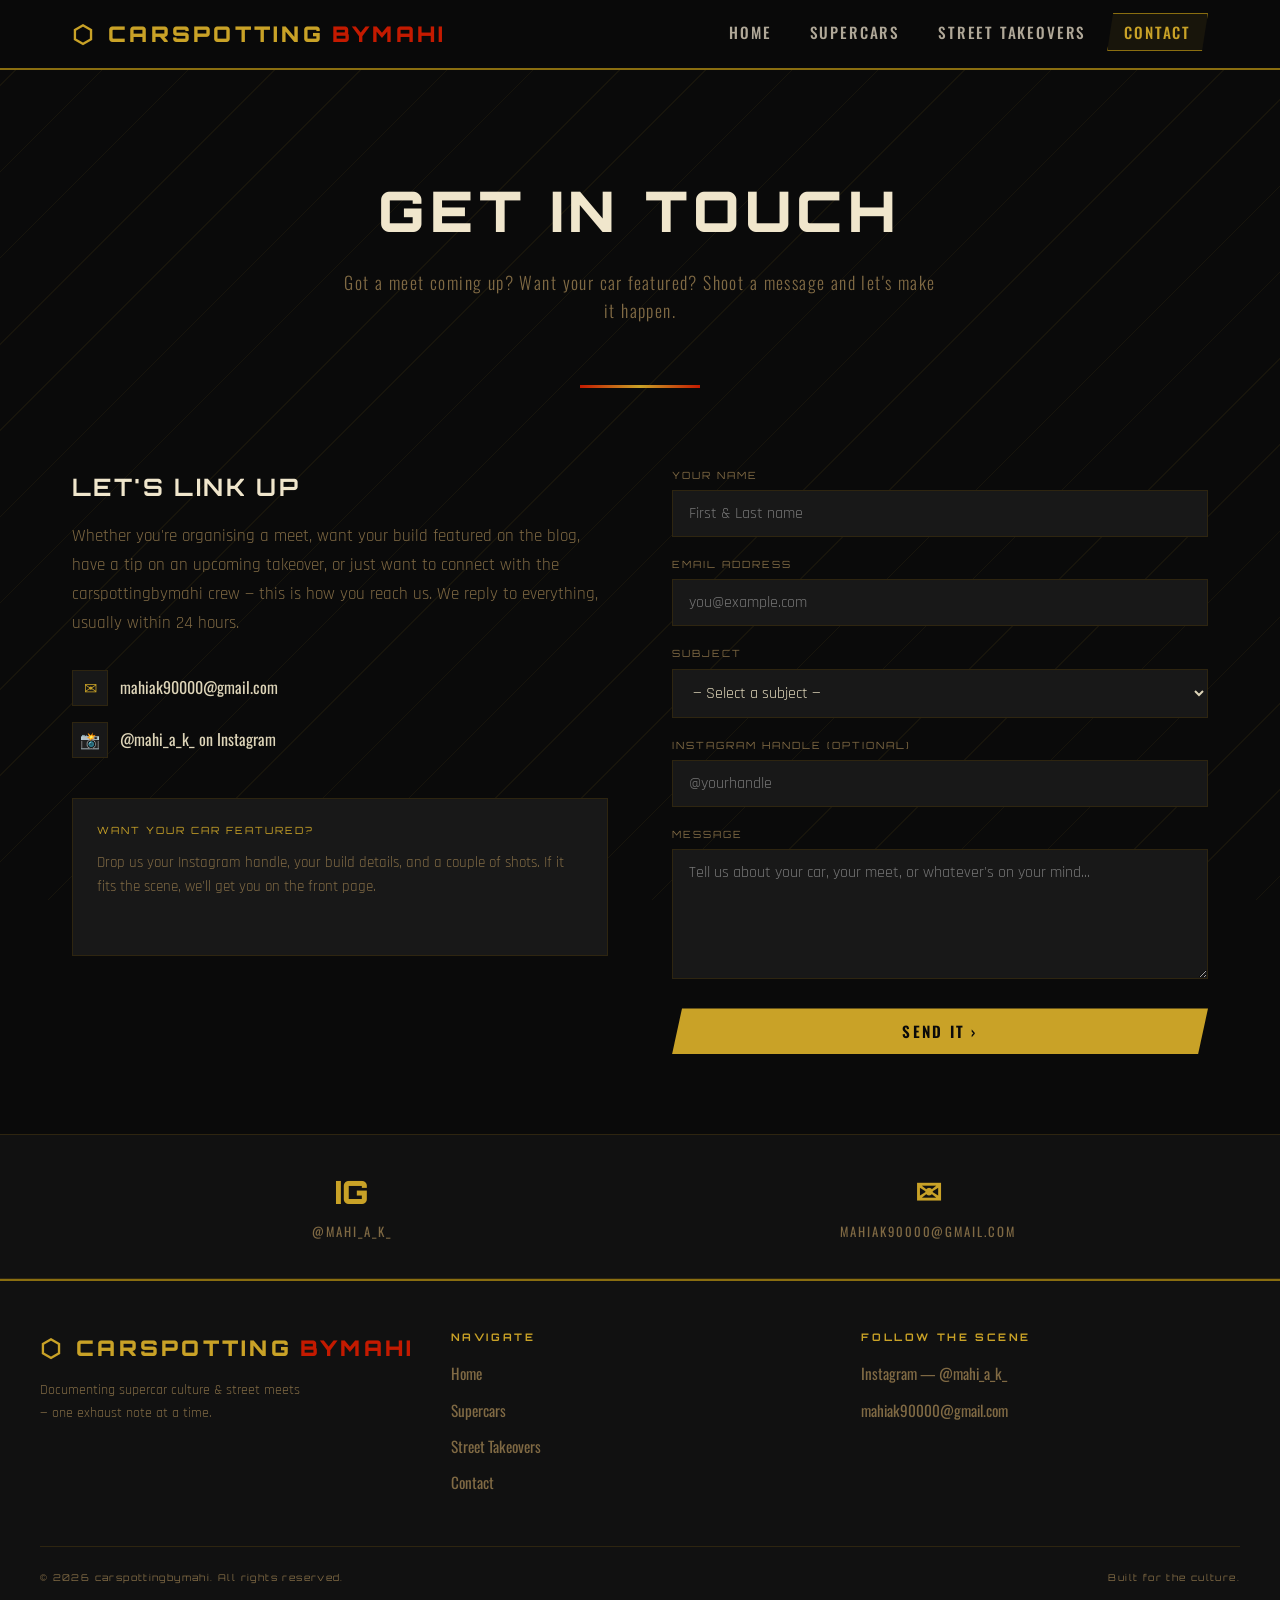
==== contact.html @ c00e15ac "Update contact details to real email and Instagram only Co-Authored-By: Claude Sonnet 4.6 <noreply@a" ====
﻿<!DOCTYPE html>
<html lang="en">
<head>
  <meta charset="UTF-8" />
  <meta name="viewport" content="width=device-width, initial-scale=1.0" />
  <title>Contact — CarSpottingByMahi</title>
  <link rel="stylesheet" href="styles.css" />
</head>
<body>

  <!-- ── NAV ── -->
  <nav>
    <div class="nav-inner">
      <a class="logo" href="index.html">carspotting<span class="accent">bymahi</span></a>
      <ul class="nav-links">
        <li><a href="index.html">Home</a></li>
        <li><a href="supercars.html">Supercars</a></li>
        <li><a href="street-takeovers.html">Street Takeovers</a></li>
        <li><a href="contact.html" class="active">Contact</a></li>
      </ul>
    </div>
  </nav>

  <!-- ── PAGE HERO ── -->
  <div class="page-hero">
    <h1>Get In Touch</h1>
    <p>Got a meet coming up? Want your car featured? Shoot a message and let's make it happen.</p>
  </div>

  <!-- ── CONTACT SECTION ── -->
  <section>
    <div class="container">
      <div class="contact-grid">

        <!-- Left: Info -->
        <div class="contact-info">
          <h2>Let's Link Up</h2>
          <p>
            Whether you're organising a meet, want your build featured on the blog, have a tip on an upcoming
            takeover, or just want to connect with the carspottingbymahi crew — this is how you reach us.
            We reply to everything, usually within 24 hours.
          </p>

          <div class="contact-detail">
            <div class="icon">✉</div>
            <span>mahiak90000@gmail.com</span>
          </div>

          <div class="contact-detail">
            <div class="icon">📸</div>
            <span>@mahi_a_k_ on Instagram</span>
          </div>

          <!-- Feature request box -->
          <div style="margin-top:2.5rem;background:var(--card-bg);border:1px solid var(--border);padding:1.5rem;">
            <div style="font-family:'Orbitron',sans-serif;font-size:0.62rem;letter-spacing:0.2em;text-transform:uppercase;color:var(--gold);margin-bottom:0.75rem;">Want Your Car Featured?</div>
            <p style="font-size:0.92rem;color:var(--text-muted);line-height:1.65;">
              Drop us your Instagram handle, your build details, and a couple of shots. If it fits the scene,
              we'll get you on the front page.
            </p>
          </div>
        </div>

        <!-- Right: Form -->
        <div>
          <form action="#" method="POST" onsubmit="handleSubmit(event)">
            <div class="form-group">
              <label for="name">Your Name</label>
              <input type="text" id="name" name="name" placeholder="First & Last name" required />
            </div>

            <div class="form-group">
              <label for="email">Email Address</label>
              <input type="email" id="email" name="email" placeholder="you@example.com" required />
            </div>

            <div class="form-group">
              <label for="subject">Subject</label>
              <select id="subject" name="subject">
                <option value="">— Select a subject —</option>
                <option value="feature">Feature my car / build</option>
                <option value="meet">Announce an upcoming meet</option>
                <option value="collab">Collaboration / media</option>
                <option value="tip">Send a tip / sighting</option>
                <option value="other">Other</option>
              </select>
            </div>

            <div class="form-group">
              <label for="instagram">Instagram Handle (optional)</label>
              <input type="text" id="instagram" name="instagram" placeholder="@yourhandle" />
            </div>

            <div class="form-group">
              <label for="message">Message</label>
              <textarea id="message" name="message" placeholder="Tell us about your car, your meet, or whatever's on your mind..." required></textarea>
            </div>

            <button type="submit" class="btn btn-gold" style="width:100%;justify-content:center;">
              Send It ›
            </button>

            <p id="form-success" style="display:none;margin-top:1rem;font-family:'Orbitron',sans-serif;font-size:0.65rem;letter-spacing:0.15em;text-transform:uppercase;color:var(--gold);text-align:center;">
              ✓ Message sent — we'll be in touch soon.
            </p>
          </form>
        </div>

      </div>
    </div>
  </section>

  <!-- ── SOCIAL STRIP ── -->
  <div class="stats-bar">
    <div class="stats-inner" style="grid-template-columns: repeat(2, 1fr);">
      <div>
        <span class="stat-num">IG</span>
        <span class="stat-label">@mahi_a_k_</span>
      </div>
      <div>
        <span class="stat-num">✉</span>
        <span class="stat-label">mahiak90000@gmail.com</span>
      </div>
    </div>
  </div>

  <!-- ── FOOTER ── -->
  <footer>
    <div class="footer-inner">
      <div class="footer-brand">
        <a class="logo" href="index.html">carspotting<span class="accent">bymahi</span></a>
        <p>Documenting supercar culture &amp; street meets — one exhaust note at a time.</p>
      </div>
      <div class="footer-col">
        <h4>Navigate</h4>
        <ul>
          <li><a href="index.html">Home</a></li>
          <li><a href="supercars.html">Supercars</a></li>
          <li><a href="street-takeovers.html">Street Takeovers</a></li>
          <li><a href="contact.html">Contact</a></li>
        </ul>
      </div>
      <div class="footer-col">
        <h4>Follow the Scene</h4>
        <ul>
          <li><a href="https://instagram.com/mahi_a_k_" target="_blank">Instagram — @mahi_a_k_</a></li>
          <li><a href="mailto:mahiak90000@gmail.com">mahiak90000@gmail.com</a></li>
        </ul>
      </div>
    </div>
    <div class="footer-bottom">
      <span>© 2026 carspottingbymahi. All rights reserved.</span>
      <span>Built for the culture.</span>
    </div>
  </footer>

  <script>
    function handleSubmit(e) {
      e.preventDefault();
      document.getElementById('form-success').style.display = 'block';
      e.target.reset();
    }
  </script>

</body>
</html>
---- styles.css ----
@import url('https://fonts.googleapis.com/css2?family=Orbitron:wght@400;600;700;900&family=Oswald:wght@300;400;500;600;700&family=Rajdhani:wght@300;400;500;600;700&display=swap');

:root {
  --black:       #0a0a0a;
  --dark:        #111111;
  --card-bg:     #181818;
  --card-hover:  #202020;
  --gold:        #c9a227;
  --gold-light:  #f0cc60;
  --gold-dark:   #8a6e10;
  --red:         #c41a00;
  --red-bright:  #ff2200;
  --cream:       #f0e6cc;
  --text:        #ddd4b8;
  --text-muted:  #806a44;
  --border:      #2e2510;
  --chrome:      #b0a898;
  --stripe:      rgba(201, 162, 39, 0.07);
}

*, *::before, *::after { box-sizing: border-box; margin: 0; padding: 0; }

html { scroll-behavior: smooth; }

body {
  background-color: var(--black);
  color: var(--text);
  font-family: 'Rajdhani', sans-serif;
  font-size: 17px;
  line-height: 1.6;
  min-height: 100vh;
}

/* ── Scrollbar ── */
::-webkit-scrollbar { width: 6px; }
::-webkit-scrollbar-track { background: var(--dark); }
::-webkit-scrollbar-thumb { background: var(--gold-dark); border-radius: 3px; }

/* ── Diagonal stripe overlay (retro feel) ── */
body::before {
  content: '';
  position: fixed;
  inset: 0;
  background: repeating-linear-gradient(
    135deg,
    transparent,
    transparent 60px,
    var(--stripe) 60px,
    var(--stripe) 61px
  );
  pointer-events: none;
  z-index: 0;
}

/* ━━━━━━━━━━━━━━━━━━━━━━━━━━━━━━
   NAV
━━━━━━━━━━━━━━━━━━━━━━━━━━━━━━ */
nav {
  position: sticky;
  top: 0;
  z-index: 100;
  background: rgba(10, 10, 10, 0.95);
  border-bottom: 2px solid var(--gold-dark);
  backdrop-filter: blur(8px);
}

.nav-inner {
  max-width: 1200px;
  margin: 0 auto;
  padding: 0 2rem;
  display: flex;
  align-items: center;
  justify-content: space-between;
  height: 68px;
}

.logo {
  font-family: 'Orbitron', sans-serif;
  font-weight: 900;
  font-size: 1.35rem;
  letter-spacing: 0.15em;
  text-decoration: none;
  color: var(--gold);
  text-transform: uppercase;
  display: flex;
  align-items: center;
  gap: 0.5rem;
}

.logo span.accent { color: var(--red); }

.logo::before {
  content: '⬡';
  font-size: 1.5rem;
  color: var(--gold);
  margin-right: 4px;
}

.nav-links {
  display: flex;
  list-style: none;
  gap: 0.25rem;
}

.nav-links a {
  font-family: 'Oswald', sans-serif;
  font-size: 0.95rem;
  font-weight: 500;
  letter-spacing: 0.12em;
  text-transform: uppercase;
  text-decoration: none;
  color: var(--chrome);
  padding: 0.45rem 1rem;
  border: 1px solid transparent;
  transition: all 0.2s;
  clip-path: polygon(6px 0%, 100% 0%, calc(100% - 6px) 100%, 0% 100%);
}

.nav-links a:hover,
.nav-links a.active {
  color: var(--gold);
  border-color: var(--gold-dark);
  background: rgba(201, 162, 39, 0.08);
}

/* ━━━━━━━━━━━━━━━━━━━━━━━━━━━━━━
   HERO
━━━━━━━━━━━━━━━━━━━━━━━━━━━━━━ */
.hero {
  position: relative;
  z-index: 1;
  height: 88vh;
  min-height: 540px;
  display: flex;
  align-items: flex-end;
  overflow: hidden;
}

.hero-img {
  position: absolute;
  inset: 0;
  width: 100%;
  height: 100%;
  object-fit: cover;
  object-position: center 40%;
  filter: brightness(0.65) saturate(0.85);
}

.hero-overlay {
  position: absolute;
  inset: 0;
  background: linear-gradient(
    to top,
    rgba(10,10,10,0.92) 0%,
    rgba(10,10,10,0.4) 18%,
    transparent 38%
  );
}

.hero-content {
  position: relative;
  z-index: 2;
  max-width: 1200px;
  margin: 0 auto;
  padding: 0 2rem 5rem;
  width: 100%;
}

.hero-eyebrow {
  font-family: 'Orbitron', sans-serif;
  font-size: 0.7rem;
  letter-spacing: 0.4em;
  text-transform: uppercase;
  color: var(--gold);
  margin-bottom: 1rem;
  display: flex;
  align-items: center;
  gap: 0.75rem;
}

.hero-eyebrow::before {
  content: '';
  display: block;
  width: 40px;
  height: 2px;
  background: var(--red);
}

.hero h1 {
  font-family: 'Orbitron', sans-serif;
  font-weight: 900;
  font-size: clamp(2.8rem, 7vw, 5.5rem);
  line-height: 0.95;
  text-transform: uppercase;
  letter-spacing: -0.01em;
  color: var(--cream);
  margin-bottom: 1.2rem;
}

.hero h1 em {
  font-style: normal;
  color: var(--gold);
  -webkit-text-stroke: 1px var(--gold-dark);
}

.hero-sub {
  font-family: 'Oswald', sans-serif;
  font-size: 1.2rem;
  font-weight: 300;
  letter-spacing: 0.08em;
  color: var(--text-muted);
  margin-bottom: 2.2rem;
  max-width: 520px;
}

.btn {
  display: inline-flex;
  align-items: center;
  gap: 0.6rem;
  font-family: 'Oswald', sans-serif;
  font-size: 0.95rem;
  font-weight: 600;
  letter-spacing: 0.15em;
  text-transform: uppercase;
  text-decoration: none;
  padding: 0.75rem 2rem;
  cursor: pointer;
  transition: all 0.2s;
  border: none;
}

.btn-gold {
  background: var(--gold);
  color: var(--black);
  clip-path: polygon(10px 0%, 100% 0%, calc(100% - 10px) 100%, 0% 100%);
}

.btn-gold:hover {
  background: var(--gold-light);
  transform: translateY(-2px);
  box-shadow: 0 8px 24px rgba(201,162,39,0.35);
}

.btn-outline {
  background: transparent;
  color: var(--gold);
  border: 1px solid var(--gold-dark);
  clip-path: polygon(10px 0%, 100% 0%, calc(100% - 10px) 100%, 0% 100%);
}

.btn-outline:hover {
  background: rgba(201,162,39,0.1);
  border-color: var(--gold);
}

/* ━━━━━━━━━━━━━━━━━━━━━━━━━━━━━━
   SECTIONS & LAYOUT
━━━━━━━━━━━━━━━━━━━━━━━━━━━━━━ */
section {
  position: relative;
  z-index: 1;
}

.container {
  max-width: 1200px;
  margin: 0 auto;
  padding: 5rem 2rem;
}

.section-header {
  display: flex;
  align-items: flex-end;
  justify-content: space-between;
  margin-bottom: 2.5rem;
  gap: 1rem;
  flex-wrap: wrap;
}

.section-title {
  font-family: 'Orbitron', sans-serif;
  font-weight: 700;
  font-size: clamp(1.4rem, 3vw, 2rem);
  text-transform: uppercase;
  letter-spacing: 0.08em;
  color: var(--cream);
  display: flex;
  align-items: center;
  gap: 0.75rem;
}

.section-title::before {
  content: '';
  display: block;
  width: 5px;
  height: 2em;
  background: linear-gradient(to bottom, var(--red), var(--gold));
  flex-shrink: 0;
}

.view-all {
  font-family: 'Oswald', sans-serif;
  font-size: 0.85rem;
  letter-spacing: 0.12em;
  text-transform: uppercase;
  color: var(--gold);
  text-decoration: none;
  border-bottom: 1px solid var(--gold-dark);
  padding-bottom: 2px;
  transition: color 0.2s;
  white-space: nowrap;
}

.view-all:hover { color: var(--gold-light); }

/* ━━━━━━━━━━━━━━━━━━━━━━━━━━━━━━
   GRID
━━━━━━━━━━━━━━━━━━━━━━━━━━━━━━ */
.grid {
  display: grid;
  gap: 1.5rem;
}

.grid-3 { grid-template-columns: repeat(auto-fill, minmax(320px, 1fr)); }
.grid-4 { grid-template-columns: repeat(auto-fill, minmax(260px, 1fr)); }
.grid-2 { grid-template-columns: repeat(auto-fill, minmax(420px, 1fr)); }

/* ━━━━━━━━━━━━━━━━━━━━━━━━━━━━━━
   CARDS
━━━━━━━━━━━━━━━━━━━━━━━━━━━━━━ */
.card {
  background: var(--card-bg);
  border: 1px solid var(--border);
  overflow: hidden;
  transition: transform 0.25s, border-color 0.25s, box-shadow 0.25s;
  display: flex;
  flex-direction: column;
  cursor: pointer;
}

.card:hover {
  transform: translateY(-5px);
  border-color: var(--gold-dark);
  box-shadow: 0 12px 40px rgba(0,0,0,0.6), 0 0 0 1px var(--gold-dark);
}

.card-img {
  position: relative;
  overflow: hidden;
  aspect-ratio: 16/10;
}

.card-img img,
.card-img video {
  width: 100%;
  height: 100%;
  object-fit: cover;
  display: block;
  transition: transform 0.4s;
  filter: saturate(0.8);
}

.card:hover .card-img img,
.card:hover .card-img video { transform: scale(1.05); }

.card-tag {
  position: absolute;
  top: 12px;
  left: 0;
  font-family: 'Orbitron', sans-serif;
  font-size: 0.6rem;
  font-weight: 700;
  letter-spacing: 0.2em;
  text-transform: uppercase;
  color: var(--black);
  background: var(--gold);
  padding: 4px 12px 4px 14px;
  clip-path: polygon(0 0, 100% 0, calc(100% - 8px) 100%, 0 100%);
}

.card-tag.red { background: var(--red); color: var(--cream); }

.card-body { padding: 1.25rem; flex: 1; display: flex; flex-direction: column; }

.card-meta {
  font-family: 'Orbitron', sans-serif;
  font-size: 0.58rem;
  letter-spacing: 0.2em;
  text-transform: uppercase;
  color: var(--text-muted);
  margin-bottom: 0.5rem;
}

.card h3 {
  font-family: 'Oswald', sans-serif;
  font-size: 1.25rem;
  font-weight: 600;
  letter-spacing: 0.04em;
  color: var(--cream);
  line-height: 1.25;
  margin-bottom: 0.6rem;
}

.card p {
  font-size: 0.92rem;
  color: var(--text-muted);
  line-height: 1.55;
  flex: 1;
}

.card-footer {
  display: flex;
  align-items: center;
  justify-content: space-between;
  margin-top: 1rem;
  padding-top: 1rem;
  border-top: 1px solid var(--border);
  font-family: 'Orbitron', sans-serif;
  font-size: 0.6rem;
  letter-spacing: 0.12em;
  color: var(--text-muted);
}

.card-footer .read-more {
  color: var(--gold);
  text-decoration: none;
  transition: color 0.2s;
}

.card-footer .read-more:hover { color: var(--gold-light); }

/* Featured card (spans full width) */
.card.featured {
  grid-column: 1 / -1;
  flex-direction: row;
}

.card.featured .card-img {
  width: 55%;
  flex-shrink: 0;
  aspect-ratio: auto;
}

.card.featured .card-body { padding: 2rem; justify-content: center; }

.card.featured h3 { font-size: 1.8rem; }

/* ━━━━━━━━━━━━━━━━━━━━━━━━━━━━━━
   PAGE HERO (inner pages)
━━━━━━━━━━━━━━━━━━━━━━━━━━━━━━ */
.page-hero {
  position: relative;
  z-index: 1;
  padding: 6rem 2rem 4rem;
  text-align: center;
  overflow: hidden;
}

.page-hero::after {
  content: '';
  position: absolute;
  bottom: 0;
  left: 50%;
  transform: translateX(-50%);
  width: 120px;
  height: 3px;
  background: linear-gradient(to right, var(--red), var(--gold), var(--red));
}

.page-hero h1 {
  font-family: 'Orbitron', sans-serif;
  font-weight: 900;
  font-size: clamp(2rem, 5vw, 3.5rem);
  text-transform: uppercase;
  letter-spacing: 0.1em;
  color: var(--cream);
  margin-bottom: 0.75rem;
}

.page-hero p {
  font-family: 'Oswald', sans-serif;
  font-weight: 300;
  font-size: 1.1rem;
  letter-spacing: 0.08em;
  color: var(--text-muted);
  max-width: 600px;
  margin: 0 auto;
}

/* ━━━━━━━━━━━━━━━━━━━━━━━━━━━━━━
   DIVIDER
━━━━━━━━━━━━━━━━━━━━━━━━━━━━━━ */
.divider {
  display: flex;
  align-items: center;
  gap: 1rem;
  margin: 0 2rem;
}

.divider::before,
.divider::after {
  content: '';
  flex: 1;
  height: 1px;
  background: linear-gradient(to right, transparent, var(--border));
}

.divider::after { background: linear-gradient(to left, transparent, var(--border)); }

.divider-icon {
  font-family: 'Orbitron', sans-serif;
  font-size: 0.6rem;
  letter-spacing: 0.3em;
  color: var(--gold-dark);
  text-transform: uppercase;
  white-space: nowrap;
}

/* ━━━━━━━━━━━━━━━━━━━━━━━━━━━━━━
   STATS BAR
━━━━━━━━━━━━━━━━━━━━━━━━━━━━━━ */
.stats-bar {
  background: var(--dark);
  border-top: 1px solid var(--border);
  border-bottom: 1px solid var(--border);
  position: relative;
  z-index: 1;
}

.stats-inner {
  max-width: 1200px;
  margin: 0 auto;
  padding: 2rem;
  display: grid;
  grid-template-columns: repeat(4, 1fr);
  gap: 1rem;
  text-align: center;
}

.stat-num {
  font-family: 'Orbitron', sans-serif;
  font-size: 2rem;
  font-weight: 900;
  color: var(--gold);
  display: block;
}

.stat-label {
  font-family: 'Oswald', sans-serif;
  font-size: 0.8rem;
  letter-spacing: 0.15em;
  text-transform: uppercase;
  color: var(--text-muted);
}

/* ━━━━━━━━━━━━━━━━━━━━━━━━━━━━━━
   CONTACT FORM
━━━━━━━━━━━━━━━━━━━━━━━━━━━━━━ */
.contact-grid {
  display: grid;
  grid-template-columns: 1fr 1fr;
  gap: 4rem;
  align-items: start;
}

.contact-info h2 {
  font-family: 'Orbitron', sans-serif;
  font-size: 1.5rem;
  font-weight: 700;
  color: var(--cream);
  text-transform: uppercase;
  letter-spacing: 0.1em;
  margin-bottom: 1rem;
}

.contact-info p {
  color: var(--text-muted);
  margin-bottom: 2rem;
  line-height: 1.7;
}

.contact-detail {
  display: flex;
  align-items: center;
  gap: 0.75rem;
  margin-bottom: 1rem;
  font-family: 'Oswald', sans-serif;
  font-size: 1rem;
  color: var(--text);
}

.contact-detail .icon {
  width: 36px;
  height: 36px;
  background: var(--card-bg);
  border: 1px solid var(--border);
  display: flex;
  align-items: center;
  justify-content: center;
  color: var(--gold);
  font-size: 1rem;
  flex-shrink: 0;
}

.form-group {
  margin-bottom: 1.25rem;
}

label {
  display: block;
  font-family: 'Orbitron', sans-serif;
  font-size: 0.62rem;
  letter-spacing: 0.2em;
  text-transform: uppercase;
  color: var(--text-muted);
  margin-bottom: 0.4rem;
}

input, textarea, select {
  width: 100%;
  background: var(--card-bg);
  border: 1px solid var(--border);
  color: var(--text);
  font-family: 'Rajdhani', sans-serif;
  font-size: 1rem;
  padding: 0.75rem 1rem;
  outline: none;
  transition: border-color 0.2s;
}

input:focus, textarea:focus, select:focus {
  border-color: var(--gold-dark);
  box-shadow: 0 0 0 2px rgba(201,162,39,0.12);
}

textarea { resize: vertical; min-height: 130px; }

/* ━━━━━━━━━━━━━━━━━━━━━━━━━━━━━━
   FOOTER
━━━━━━━━━━━━━━━━━━━━━━━━━━━━━━ */
footer {
  position: relative;
  z-index: 1;
  background: var(--dark);
  border-top: 2px solid var(--gold-dark);
  padding: 3rem 2rem 2rem;
}

.footer-inner {
  max-width: 1200px;
  margin: 0 auto;
  display: grid;
  grid-template-columns: 1fr 1fr 1fr;
  gap: 2rem;
  margin-bottom: 2.5rem;
}

.footer-brand .logo { margin-bottom: 0.75rem; display: inline-flex; }

.footer-brand p {
  font-size: 0.9rem;
  color: var(--text-muted);
  line-height: 1.6;
  max-width: 260px;
}

.footer-col h4 {
  font-family: 'Orbitron', sans-serif;
  font-size: 0.65rem;
  letter-spacing: 0.25em;
  text-transform: uppercase;
  color: var(--gold);
  margin-bottom: 1rem;
}

.footer-col ul { list-style: none; }

.footer-col ul li { margin-bottom: 0.5rem; }

.footer-col ul li a {
  font-family: 'Oswald', sans-serif;
  font-size: 0.95rem;
  color: var(--text-muted);
  text-decoration: none;
  transition: color 0.2s;
}

.footer-col ul li a:hover { color: var(--gold); }

.footer-bottom {
  max-width: 1200px;
  margin: 0 auto;
  padding-top: 1.5rem;
  border-top: 1px solid var(--border);
  display: flex;
  align-items: center;
  justify-content: space-between;
  font-family: 'Orbitron', sans-serif;
  font-size: 0.58rem;
  letter-spacing: 0.15em;
  color: var(--text-muted);
}

.footer-bottom a { color: var(--gold); text-decoration: none; }

/* ━━━━━━━━━━━━━━━━━━━━━━━━━━━━━━
   RESPONSIVE
━━━━━━━━━━━━━━━━━━━━━━━━━━━━━━ */
/* ━━━━━━━━━━━━━━━━━━━━━━━━━━━━━━
   VIDEO GRID
━━━━━━━━━━━━━━━━━━━━━━━━━━━━━━ */
.video-grid {
  display: grid;
  grid-template-columns: repeat(3, 1fr);
  gap: 1rem;
}

.vid-card {
  position: relative;
  overflow: hidden;
  aspect-ratio: 9/16;
  background: var(--card-bg);
  border: 1px solid var(--border);
  transition: border-color 0.25s, box-shadow 0.25s;
}

.vid-card:hover {
  border-color: var(--gold-dark);
  box-shadow: 0 8px 32px rgba(0,0,0,0.6), 0 0 0 1px var(--gold-dark);
}

.vid-card video {
  width: 100%;
  height: 100%;
  object-fit: cover;
  display: block;
}

@media (max-width: 900px) {
  .video-grid { grid-template-columns: repeat(2, 1fr); }
}

@media (max-width: 640px) {
  .video-grid { grid-template-columns: 1fr; }
}

@media (max-width: 900px) {
  .card.featured { flex-direction: column; }
  .card.featured .card-img { width: 100%; }
  .contact-grid { grid-template-columns: 1fr; gap: 2.5rem; }
  .footer-inner { grid-template-columns: 1fr 1fr; }
  .stats-inner { grid-template-columns: repeat(2, 1fr); }
}

@media (max-width: 640px) {
  .nav-links { display: none; }
  .grid-3, .grid-4, .grid-2 { grid-template-columns: 1fr; }
  .footer-inner { grid-template-columns: 1fr; }
  .stats-inner { grid-template-columns: repeat(2, 1fr); }
  .hero h1 { font-size: 2.4rem; }
}
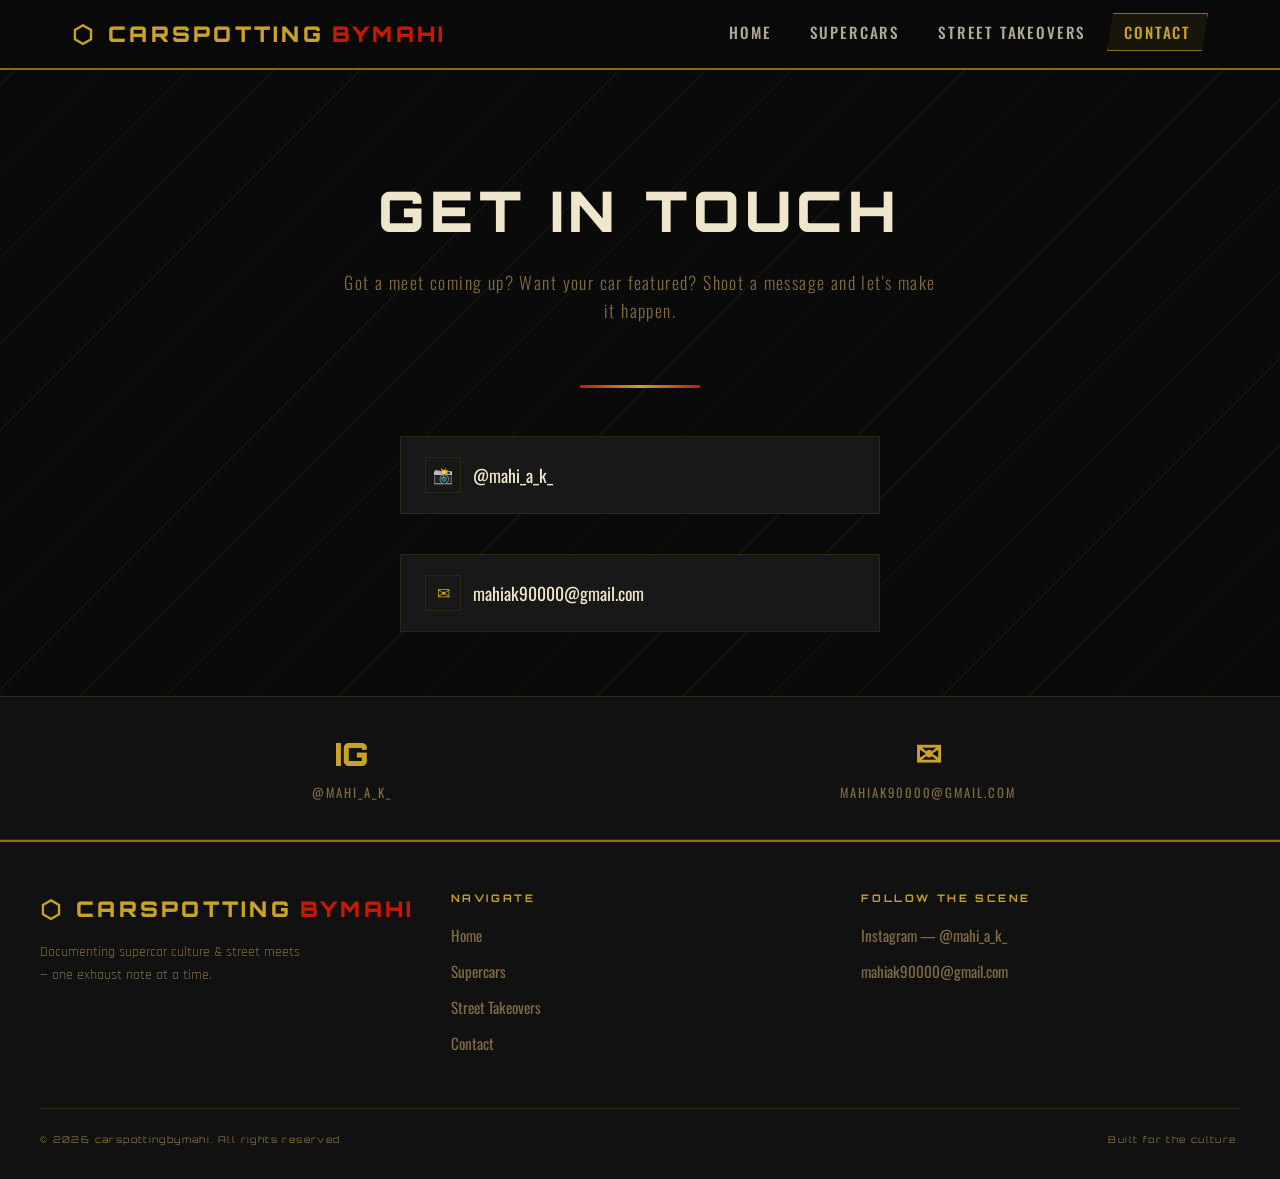
==== commit c6f99c58: "Remove contact form — keep Instagram and email links only Co-Authored-By: Claude Sonnet 4.6 <noreply" ====
--- a/contact.html
+++ b/contact.html
@@ -27,84 +27,20 @@
     <p>Got a meet coming up? Want your car featured? Shoot a message and let's make it happen.</p>
   </div>
 
-  <!-- ── CONTACT SECTION ── -->
+  <!-- ── SOCIALS ── -->
   <section>
-    <div class="container">
-      <div class="contact-grid">
+    <div class="container" style="padding-top:3rem;padding-bottom:3rem;">
+      <div style="display:flex;flex-direction:column;align-items:center;gap:1.5rem;max-width:480px;margin:0 auto;">
 
-        <!-- Left: Info -->
-        <div class="contact-info">
-          <h2>Let's Link Up</h2>
-          <p>
-            Whether you're organising a meet, want your build featured on the blog, have a tip on an upcoming
-            takeover, or just want to connect with the carspottingbymahi crew — this is how you reach us.
-            We reply to everything, usually within 24 hours.
-          </p>
+        <a href="https://instagram.com/mahi_a_k_" target="_blank" class="contact-detail" style="width:100%;text-decoration:none;border:1px solid var(--border);padding:1.25rem 1.5rem;background:var(--card-bg);transition:border-color 0.2s;">
+          <div class="icon">📸</div>
+          <span style="font-family:'Oswald',sans-serif;font-size:1.1rem;color:var(--cream);">@mahi_a_k_</span>
+        </a>
 
-          <div class="contact-detail">
-            <div class="icon">✉</div>
-            <span>mahiak90000@gmail.com</span>
-          </div>
-
-          <div class="contact-detail">
-            <div class="icon">📸</div>
-            <span>@mahi_a_k_ on Instagram</span>
-          </div>
-
-          <!-- Feature request box -->
-          <div style="margin-top:2.5rem;background:var(--card-bg);border:1px solid var(--border);padding:1.5rem;">
-            <div style="font-family:'Orbitron',sans-serif;font-size:0.62rem;letter-spacing:0.2em;text-transform:uppercase;color:var(--gold);margin-bottom:0.75rem;">Want Your Car Featured?</div>
-            <p style="font-size:0.92rem;color:var(--text-muted);line-height:1.65;">
-              Drop us your Instagram handle, your build details, and a couple of shots. If it fits the scene,
-              we'll get you on the front page.
-            </p>
-          </div>
-        </div>
-
-        <!-- Right: Form -->
-        <div>
-          <form action="#" method="POST" onsubmit="handleSubmit(event)">
-            <div class="form-group">
-              <label for="name">Your Name</label>
-              <input type="text" id="name" name="name" placeholder="First & Last name" required />
-            </div>
-
-            <div class="form-group">
-              <label for="email">Email Address</label>
-              <input type="email" id="email" name="email" placeholder="you@example.com" required />
-            </div>
-
-            <div class="form-group">
-              <label for="subject">Subject</label>
-              <select id="subject" name="subject">
-                <option value="">— Select a subject —</option>
-                <option value="feature">Feature my car / build</option>
-                <option value="meet">Announce an upcoming meet</option>
-                <option value="collab">Collaboration / media</option>
-                <option value="tip">Send a tip / sighting</option>
-                <option value="other">Other</option>
-              </select>
-            </div>
-
-            <div class="form-group">
-              <label for="instagram">Instagram Handle (optional)</label>
-              <input type="text" id="instagram" name="instagram" placeholder="@yourhandle" />
-            </div>
-
-            <div class="form-group">
-              <label for="message">Message</label>
-              <textarea id="message" name="message" placeholder="Tell us about your car, your meet, or whatever's on your mind..." required></textarea>
-            </div>
-
-            <button type="submit" class="btn btn-gold" style="width:100%;justify-content:center;">
-              Send It ›
-            </button>
-
-            <p id="form-success" style="display:none;margin-top:1rem;font-family:'Orbitron',sans-serif;font-size:0.65rem;letter-spacing:0.15em;text-transform:uppercase;color:var(--gold);text-align:center;">
-              ✓ Message sent — we'll be in touch soon.
-            </p>
-          </form>
-        </div>
+        <a href="mailto:mahiak90000@gmail.com" class="contact-detail" style="width:100%;text-decoration:none;border:1px solid var(--border);padding:1.25rem 1.5rem;background:var(--card-bg);transition:border-color 0.2s;">
+          <div class="icon">✉</div>
+          <span style="font-family:'Oswald',sans-serif;font-size:1.1rem;color:var(--cream);">mahiak90000@gmail.com</span>
+        </a>
 
       </div>
     </div>
@@ -154,13 +90,6 @@
     </div>
   </footer>
 
-  <script>
-    function handleSubmit(e) {
-      e.preventDefault();
-      document.getElementById('form-success').style.display = 'block';
-      e.target.reset();
-    }
-  </script>
 
 </body>
 </html>
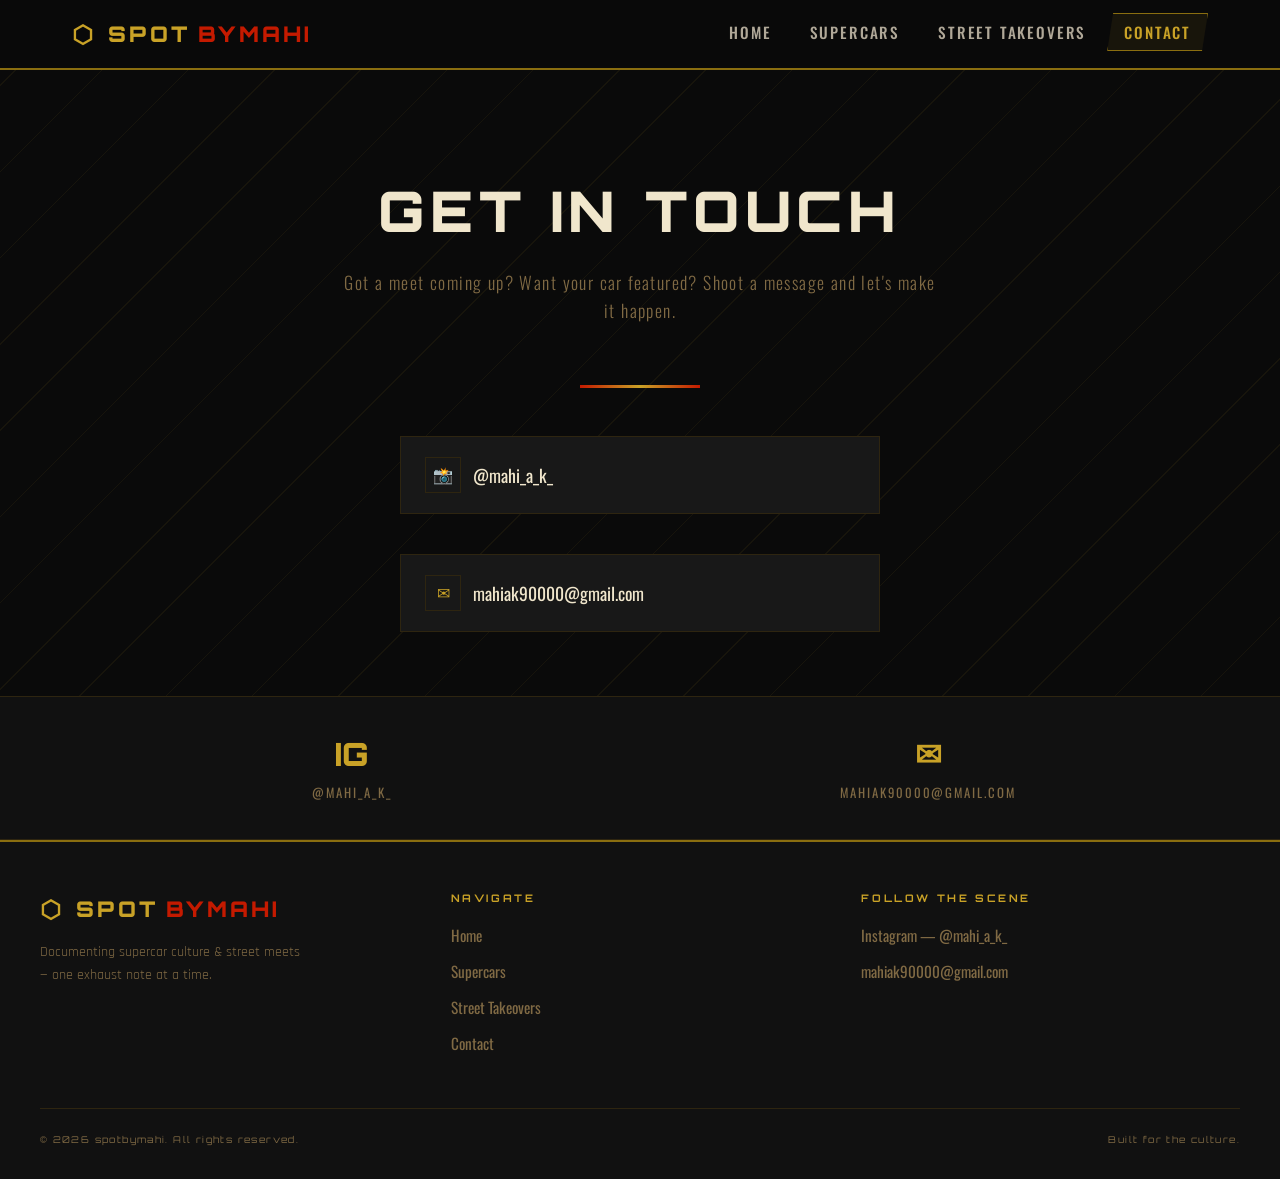
==== commit 08bb60c3: "Rebrand site title and logo from carspottingbymahi to spotbymahi Co-Authored-By: Claude Sonnet 4.6 <" ====
--- a/contact.html
+++ b/contact.html
@@ -3,7 +3,7 @@
 <head>
   <meta charset="UTF-8" />
   <meta name="viewport" content="width=device-width, initial-scale=1.0" />
-  <title>Contact — CarSpottingByMahi</title>
+  <title>Contact — spotbymahi</title>
   <link rel="stylesheet" href="styles.css" />
 </head>
 <body>
@@ -11,7 +11,7 @@
   <!-- ── NAV ── -->
   <nav>
     <div class="nav-inner">
-      <a class="logo" href="index.html">carspotting<span class="accent">bymahi</span></a>
+      <a class="logo" href="index.html">spot<span class="accent">bymahi</span></a>
       <ul class="nav-links">
         <li><a href="index.html">Home</a></li>
         <li><a href="supercars.html">Supercars</a></li>
@@ -64,7 +64,7 @@
   <footer>
     <div class="footer-inner">
       <div class="footer-brand">
-        <a class="logo" href="index.html">carspotting<span class="accent">bymahi</span></a>
+        <a class="logo" href="index.html">spot<span class="accent">bymahi</span></a>
         <p>Documenting supercar culture &amp; street meets — one exhaust note at a time.</p>
       </div>
       <div class="footer-col">
@@ -85,7 +85,7 @@
       </div>
     </div>
     <div class="footer-bottom">
-      <span>© 2026 carspottingbymahi. All rights reserved.</span>
+      <span>© 2026 spotbymahi. All rights reserved.</span>
       <span>Built for the culture.</span>
     </div>
   </footer>
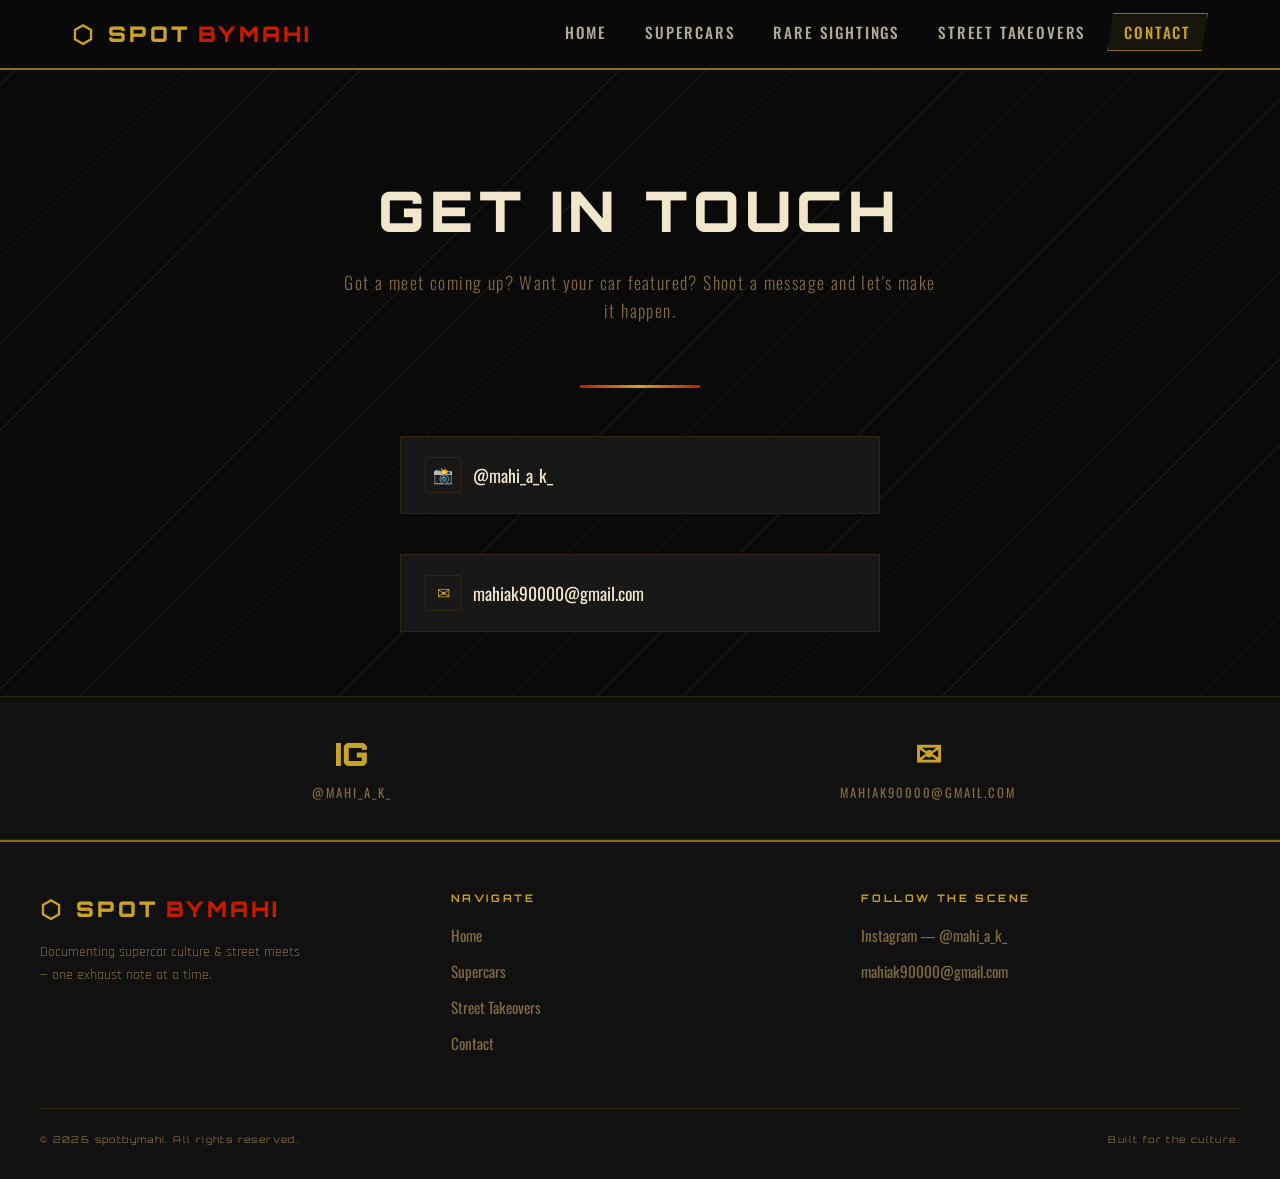
==== commit 5e30a598: "Add Rare Sightings nav link to all pages Co-Authored-By: Claude Sonnet 4.6 <noreply@anthropic.com>" ====
--- a/contact.html
+++ b/contact.html
@@ -15,6 +15,7 @@
       <ul class="nav-links">
         <li><a href="index.html">Home</a></li>
         <li><a href="supercars.html">Supercars</a></li>
+        <li><a href="rare.html">Rare Sightings</a></li>
         <li><a href="street-takeovers.html">Street Takeovers</a></li>
         <li><a href="contact.html" class="active">Contact</a></li>
       </ul>
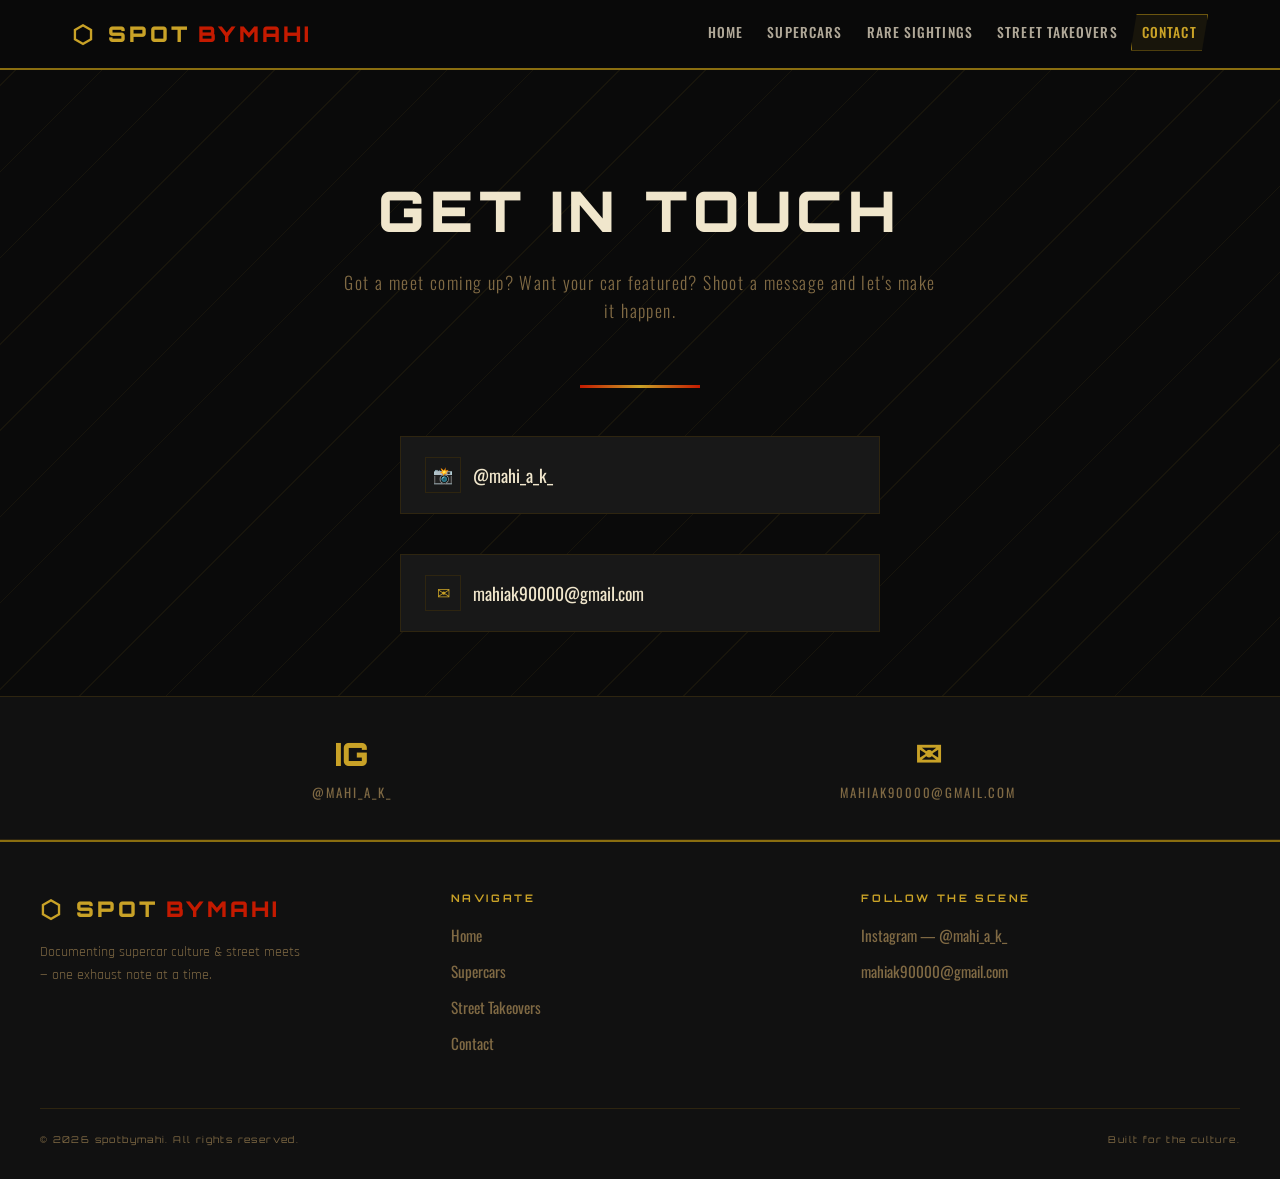
==== commit 47b0799b: "Add responsive hamburger menu for mobile/tablet nav Co-Authored-By: Claude Sonnet 4.6 <noreply@anthr" ====
--- a/contact.html
+++ b/contact.html
@@ -19,6 +19,7 @@
         <li><a href="street-takeovers.html">Street Takeovers</a></li>
         <li><a href="contact.html" class="active">Contact</a></li>
       </ul>
+      <button class="nav-toggle" aria-label="Menu" onclick="this.closest('nav').classList.toggle('open')">&#9776;</button>
     </div>
   </nav>
 
--- a/styles.css
+++ b/styles.css
@@ -99,18 +99,18 @@
 .nav-links {
   display: flex;
   list-style: none;
-  gap: 0.25rem;
+  gap: 0.1rem;
 }
 
 .nav-links a {
   font-family: 'Oswald', sans-serif;
-  font-size: 0.95rem;
+  font-size: 0.85rem;
   font-weight: 500;
-  letter-spacing: 0.12em;
+  letter-spacing: 0.08em;
   text-transform: uppercase;
   text-decoration: none;
   color: var(--chrome);
-  padding: 0.45rem 1rem;
+  padding: 0.45rem 0.65rem;
   border: 1px solid transparent;
   transition: all 0.2s;
   clip-path: polygon(6px 0%, 100% 0%, calc(100% - 6px) 100%, 0% 100%);
@@ -121,6 +121,17 @@
   color: var(--gold);
   border-color: var(--gold-dark);
   background: rgba(201, 162, 39, 0.08);
+}
+
+.nav-toggle {
+  display: none;
+  background: none;
+  border: 1px solid var(--gold-dark);
+  color: var(--gold);
+  font-size: 1.4rem;
+  line-height: 1;
+  padding: 0.3rem 0.6rem;
+  cursor: pointer;
 }
 
 /* ━━━━━━━━━━━━━━━━━━━━━━━━━━━━━━
@@ -751,8 +762,26 @@
   .stats-inner { grid-template-columns: repeat(2, 1fr); }
 }
 
+@media (max-width: 768px) {
+  .nav-toggle { display: block; }
+  .nav-links {
+    display: none;
+    position: absolute;
+    top: 68px;
+    left: 0;
+    right: 0;
+    flex-direction: column;
+    background: rgba(10, 10, 10, 0.98);
+    border-bottom: 2px solid var(--gold-dark);
+    padding: 0.75rem 1rem;
+    gap: 0.25rem;
+    z-index: 99;
+  }
+  nav.open .nav-links { display: flex; }
+  .nav-links a { clip-path: none; padding: 0.6rem 1rem; font-size: 0.9rem; }
+}
+
 @media (max-width: 640px) {
-  .nav-links { display: none; }
   .grid-3, .grid-4, .grid-2 { grid-template-columns: 1fr; }
   .footer-inner { grid-template-columns: 1fr; }
   .stats-inner { grid-template-columns: repeat(2, 1fr); }
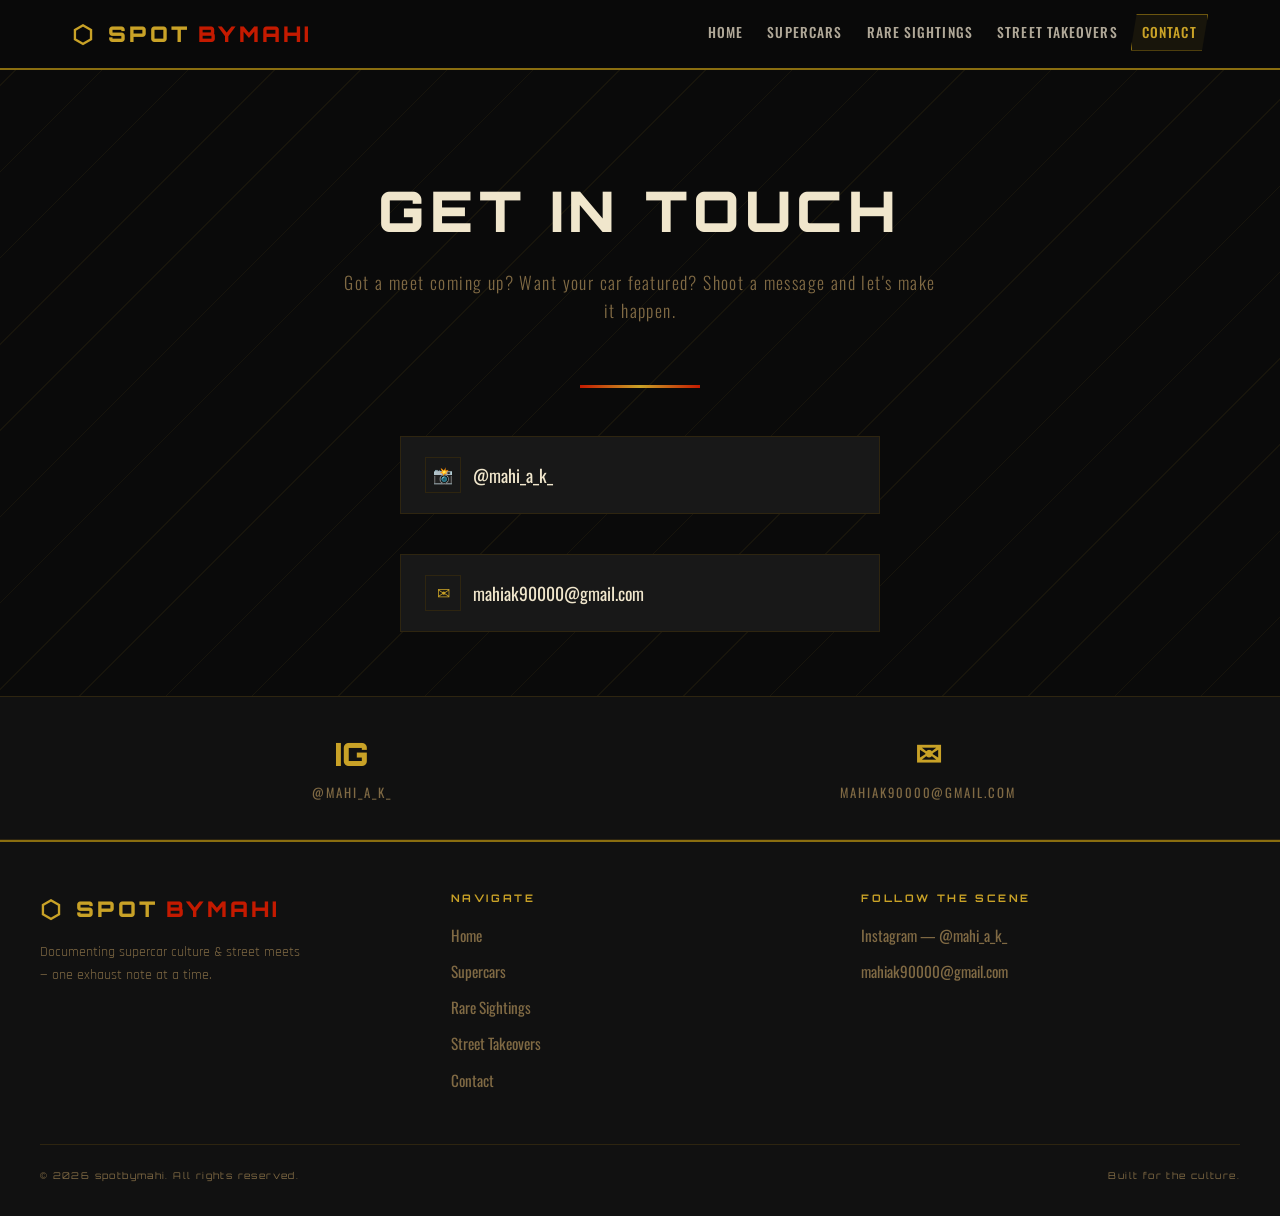
==== commit fdd7afb3: "Add Rare Sightings to footer nav on all pages Co-Authored-By: Claude Sonnet 4.6 <noreply@anthropic.c" ====
--- a/contact.html
+++ b/contact.html
@@ -74,6 +74,7 @@
         <ul>
           <li><a href="index.html">Home</a></li>
           <li><a href="supercars.html">Supercars</a></li>
+          <li><a href="rare.html">Rare Sightings</a></li>
           <li><a href="street-takeovers.html">Street Takeovers</a></li>
           <li><a href="contact.html">Contact</a></li>
         </ul>
--- a/styles.css
+++ b/styles.css
@@ -71,7 +71,9 @@
   display: flex;
   align-items: center;
   justify-content: space-between;
-  height: 68px;
+  flex-wrap: wrap;
+  min-height: 68px;
+  gap: 0.25rem;
 }
 
 .logo {
@@ -123,16 +125,7 @@
   background: rgba(201, 162, 39, 0.08);
 }
 
-.nav-toggle {
-  display: none;
-  background: none;
-  border: 1px solid var(--gold-dark);
-  color: var(--gold);
-  font-size: 1.4rem;
-  line-height: 1;
-  padding: 0.3rem 0.6rem;
-  cursor: pointer;
-}
+.nav-toggle { display: none; }
 
 /* ━━━━━━━━━━━━━━━━━━━━━━━━━━━━━━
    HERO
@@ -762,26 +755,35 @@
   .stats-inner { grid-template-columns: repeat(2, 1fr); }
 }
 
-@media (max-width: 768px) {
-  .nav-toggle { display: block; }
+/* Tablet — shrink links to stay on one row */
+@media (max-width: 900px) {
+  .logo { font-size: 1.1rem; }
+  .nav-links a {
+    font-size: 0.7rem;
+    padding: 0.38rem 0.4rem;
+    letter-spacing: 0.03em;
+  }
+}
+
+/* Mobile — logo + links stack into two rows, both always visible */
+@media (max-width: 640px) {
+  .nav-inner {
+    padding: 0.6rem 0.75rem;
+    justify-content: center;
+  }
+  .logo { font-size: 1rem; }
   .nav-links {
-    display: none;
-    position: absolute;
-    top: 68px;
-    left: 0;
-    right: 0;
-    flex-direction: column;
-    background: rgba(10, 10, 10, 0.98);
-    border-bottom: 2px solid var(--gold-dark);
-    padding: 0.75rem 1rem;
-    gap: 0.25rem;
-    z-index: 99;
+    width: 100%;
+    flex-wrap: wrap;
+    justify-content: center;
+    gap: 0.15rem;
   }
-  nav.open .nav-links { display: flex; }
-  .nav-links a { clip-path: none; padding: 0.6rem 1rem; font-size: 0.9rem; }
-}
-
-@media (max-width: 640px) {
+  .nav-links a {
+    font-size: 0.58rem;
+    padding: 0.3rem 0.35rem;
+    letter-spacing: 0.02em;
+    clip-path: none;
+  }
   .grid-3, .grid-4, .grid-2 { grid-template-columns: 1fr; }
   .footer-inner { grid-template-columns: 1fr; }
   .stats-inner { grid-template-columns: repeat(2, 1fr); }
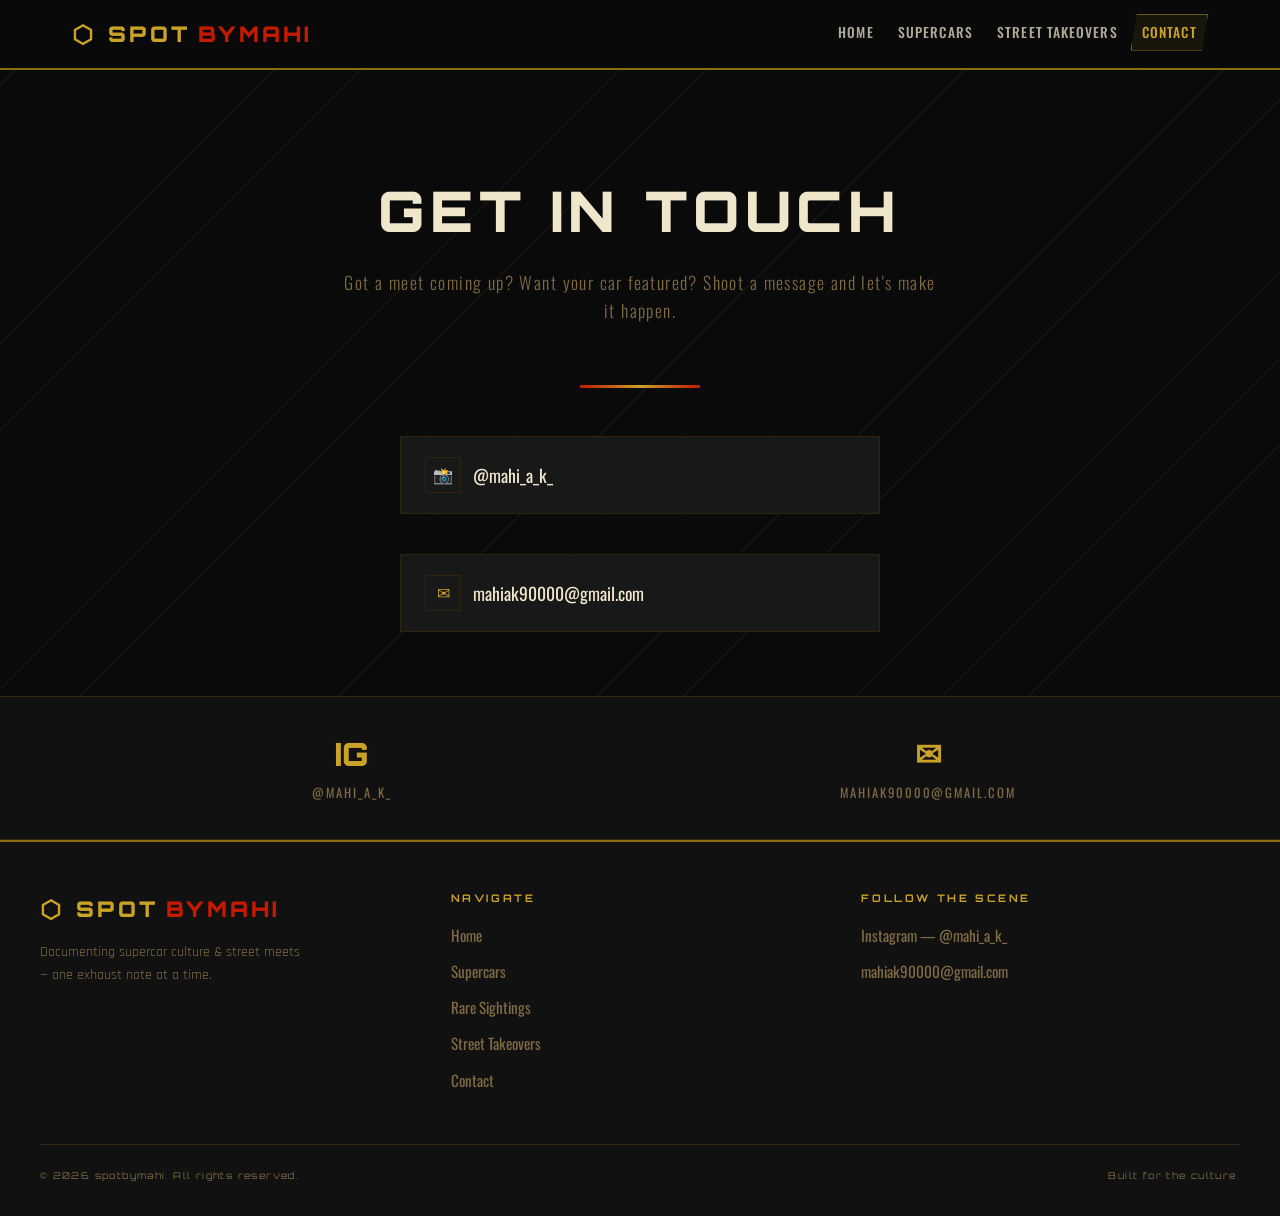
==== commit 87a3202d: "Remove Rare Sightings from navbar, fix hero background, link card to rare page Co-Authored-By: Claud" ====
--- a/contact.html
+++ b/contact.html
@@ -15,7 +15,6 @@
       <ul class="nav-links">
         <li><a href="index.html">Home</a></li>
         <li><a href="supercars.html">Supercars</a></li>
-        <li><a href="rare.html">Rare Sightings</a></li>
         <li><a href="street-takeovers.html">Street Takeovers</a></li>
         <li><a href="contact.html" class="active">Contact</a></li>
       </ul>
--- a/styles.css
+++ b/styles.css
@@ -148,6 +148,12 @@
   object-fit: cover;
   object-position: center 40%;
   filter: brightness(0.65) saturate(0.85);
+}
+
+img {
+  max-width: 100%;
+  height: auto;
+  display: block;
 }
 
 .hero-overlay {
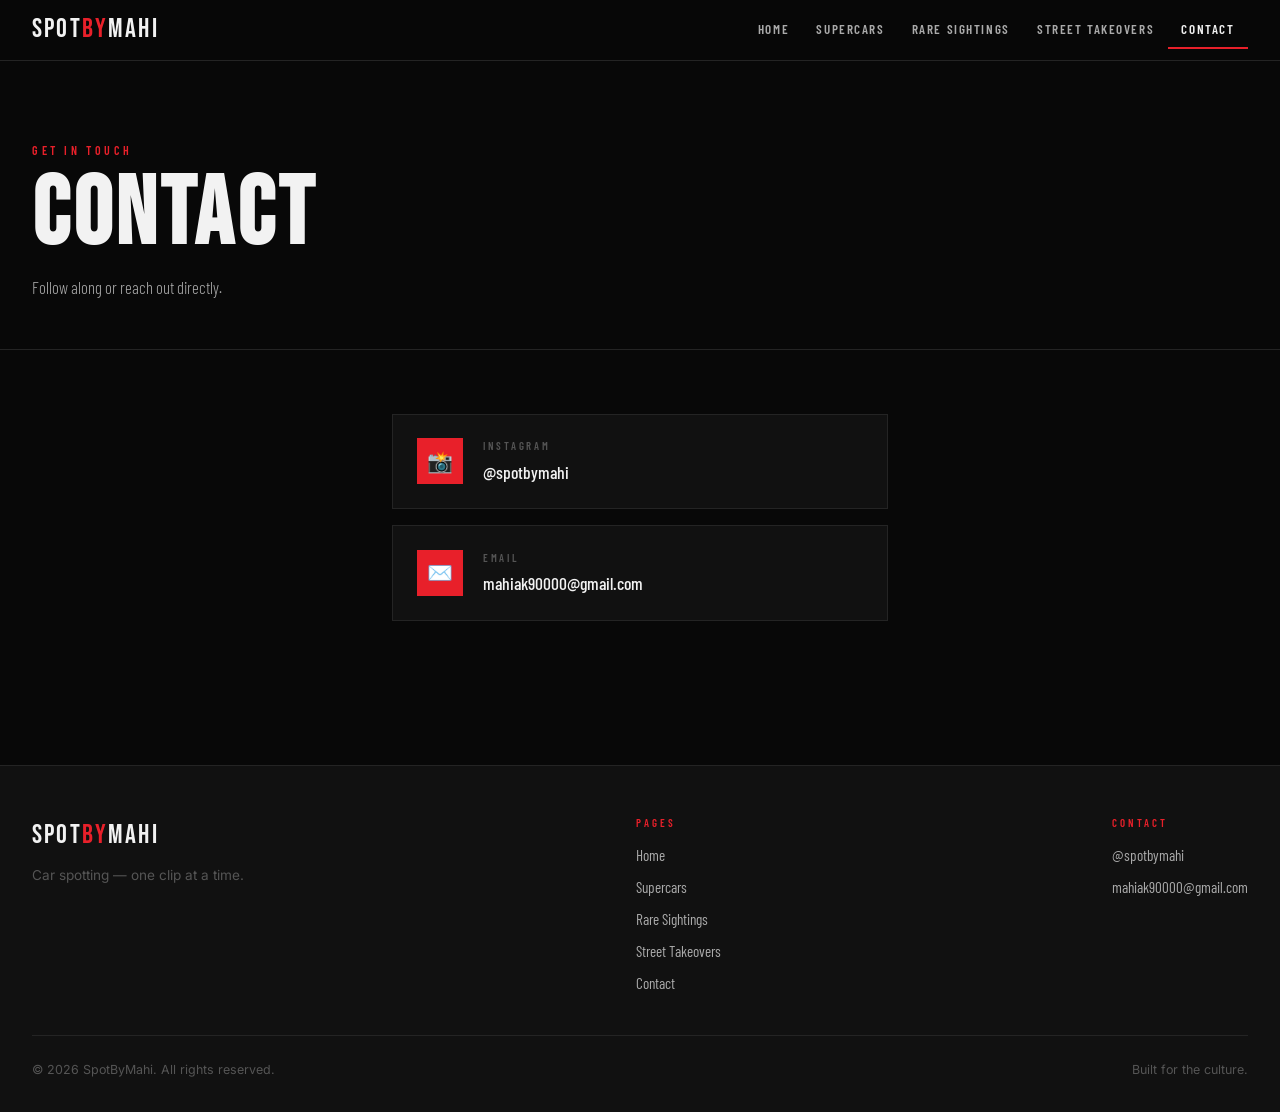
==== commit 3d4406cd: "Rebuild entire site fresh — SpotByMahi Co-Authored-By: Claude Sonnet 4.6 <noreply@anthropic.com>" ====
--- a/contact.html
+++ b/contact.html
@@ -1,75 +1,60 @@
-﻿<!DOCTYPE html>
+<!DOCTYPE html>
 <html lang="en">
 <head>
   <meta charset="UTF-8" />
   <meta name="viewport" content="width=device-width, initial-scale=1.0" />
-  <title>Contact — spotbymahi</title>
+  <title>Contact — SpotByMahi</title>
   <link rel="stylesheet" href="styles.css" />
 </head>
 <body>
 
-  <!-- ── NAV ── -->
   <nav>
     <div class="nav-inner">
-      <a class="logo" href="index.html">spot<span class="accent">bymahi</span></a>
+      <a class="logo" href="index.html">Spot<span>By</span>Mahi</a>
       <ul class="nav-links">
         <li><a href="index.html">Home</a></li>
         <li><a href="supercars.html">Supercars</a></li>
+        <li><a href="rare.html">Rare Sightings</a></li>
         <li><a href="street-takeovers.html">Street Takeovers</a></li>
         <li><a href="contact.html" class="active">Contact</a></li>
       </ul>
-      <button class="nav-toggle" aria-label="Menu" onclick="this.closest('nav').classList.toggle('open')">&#9776;</button>
     </div>
   </nav>
 
-  <!-- ── PAGE HERO ── -->
   <div class="page-hero">
-    <h1>Get In Touch</h1>
-    <p>Got a meet coming up? Want your car featured? Shoot a message and let's make it happen.</p>
+    <div class="eyebrow">Get In Touch</div>
+    <h1>Contact</h1>
+    <p>Follow along or reach out directly.</p>
   </div>
 
-  <!-- ── SOCIALS ── -->
-  <section>
-    <div class="container" style="padding-top:3rem;padding-bottom:3rem;">
-      <div style="display:flex;flex-direction:column;align-items:center;gap:1.5rem;max-width:480px;margin:0 auto;">
+  <div class="contact-wrap">
 
-        <a href="https://instagram.com/mahi_a_k_" target="_blank" class="contact-detail" style="width:100%;text-decoration:none;border:1px solid var(--border);padding:1.25rem 1.5rem;background:var(--card-bg);transition:border-color 0.2s;">
-          <div class="icon">📸</div>
-          <span style="font-family:'Oswald',sans-serif;font-size:1.1rem;color:var(--cream);">@mahi_a_k_</span>
-        </a>
+    <a class="contact-card" href="https://instagram.com/spotbymahi" target="_blank" rel="noopener">
+      <div class="contact-icon">📸</div>
+      <div>
+        <div class="contact-label">Instagram</div>
+        <div class="contact-value">@spotbymahi</div>
+      </div>
+    </a>
 
-        <a href="mailto:mahiak90000@gmail.com" class="contact-detail" style="width:100%;text-decoration:none;border:1px solid var(--border);padding:1.25rem 1.5rem;background:var(--card-bg);transition:border-color 0.2s;">
-          <div class="icon">✉</div>
-          <span style="font-family:'Oswald',sans-serif;font-size:1.1rem;color:var(--cream);">mahiak90000@gmail.com</span>
-        </a>
+    <a class="contact-card" href="mailto:mahiak90000@gmail.com">
+      <div class="contact-icon">✉️</div>
+      <div>
+        <div class="contact-label">Email</div>
+        <div class="contact-value">mahiak90000@gmail.com</div>
+      </div>
+    </a>
 
-      </div>
-    </div>
-  </section>
-
-  <!-- ── SOCIAL STRIP ── -->
-  <div class="stats-bar">
-    <div class="stats-inner" style="grid-template-columns: repeat(2, 1fr);">
-      <div>
-        <span class="stat-num">IG</span>
-        <span class="stat-label">@mahi_a_k_</span>
-      </div>
-      <div>
-        <span class="stat-num">✉</span>
-        <span class="stat-label">mahiak90000@gmail.com</span>
-      </div>
-    </div>
   </div>
 
-  <!-- ── FOOTER ── -->
   <footer>
     <div class="footer-inner">
       <div class="footer-brand">
-        <a class="logo" href="index.html">spot<span class="accent">bymahi</span></a>
-        <p>Documenting supercar culture &amp; street meets — one exhaust note at a time.</p>
+        <a class="logo" href="index.html">Spot<span>By</span>Mahi</a>
+        <p>Car spotting — one clip at a time.</p>
       </div>
-      <div class="footer-col">
-        <h4>Navigate</h4>
+      <div class="footer-nav">
+        <h4>Pages</h4>
         <ul>
           <li><a href="index.html">Home</a></li>
           <li><a href="supercars.html">Supercars</a></li>
@@ -78,21 +63,19 @@
           <li><a href="contact.html">Contact</a></li>
         </ul>
       </div>
-      <div class="footer-col">
-        <h4>Follow the Scene</h4>
+      <div class="footer-nav">
+        <h4>Contact</h4>
         <ul>
-          <li><a href="https://instagram.com/mahi_a_k_" target="_blank">Instagram — @mahi_a_k_</a></li>
+          <li><a href="https://instagram.com/spotbymahi" target="_blank">@spotbymahi</a></li>
           <li><a href="mailto:mahiak90000@gmail.com">mahiak90000@gmail.com</a></li>
         </ul>
       </div>
     </div>
     <div class="footer-bottom">
-      <span>© 2026 spotbymahi. All rights reserved.</span>
+      <span>© 2026 SpotByMahi. All rights reserved.</span>
       <span>Built for the culture.</span>
     </div>
   </footer>
 
-
 </body>
 </html>
-
--- a/styles.css
+++ b/styles.css
@@ -1,741 +1,273 @@
-@import url('https://fonts.googleapis.com/css2?family=Orbitron:wght@400;600;700;900&family=Oswald:wght@300;400;500;600;700&family=Rajdhani:wght@300;400;500;600;700&display=swap');
+@import url('https://fonts.googleapis.com/css2?family=Bebas+Neue&family=Barlow+Condensed:wght@300;400;500;600;700&family=Inter:wght@300;400;500&display=swap');
 
 :root {
-  --black:       #0a0a0a;
-  --dark:        #111111;
-  --card-bg:     #181818;
-  --card-hover:  #202020;
-  --gold:        #c9a227;
-  --gold-light:  #f0cc60;
-  --gold-dark:   #8a6e10;
-  --red:         #c41a00;
-  --red-bright:  #ff2200;
-  --cream:       #f0e6cc;
-  --text:        #ddd4b8;
-  --text-muted:  #806a44;
-  --border:      #2e2510;
-  --chrome:      #b0a898;
-  --stripe:      rgba(201, 162, 39, 0.07);
+  --black:   #080808;
+  --surface: #111111;
+  --card:    #181818;
+  --red:     #e8202a;
+  --red-dk:  #b01820;
+  --silver:  #aaaaaa;
+  --white:   #f2f2f2;
+  --border:  #242424;
+  --muted:   #555555;
 }
 
 *, *::before, *::after { box-sizing: border-box; margin: 0; padding: 0; }
-
 html { scroll-behavior: smooth; }
 
 body {
-  background-color: var(--black);
-  color: var(--text);
-  font-family: 'Rajdhani', sans-serif;
-  font-size: 17px;
+  background: var(--black);
+  color: var(--white);
+  font-family: 'Inter', sans-serif;
+  font-size: 16px;
   line-height: 1.6;
   min-height: 100vh;
 }
 
-/* ── Scrollbar ── */
-::-webkit-scrollbar { width: 6px; }
-::-webkit-scrollbar-track { background: var(--dark); }
-::-webkit-scrollbar-thumb { background: var(--gold-dark); border-radius: 3px; }
-
-/* ── Diagonal stripe overlay (retro feel) ── */
-body::before {
-  content: '';
-  position: fixed;
-  inset: 0;
-  background: repeating-linear-gradient(
-    135deg,
-    transparent,
-    transparent 60px,
-    var(--stripe) 60px,
-    var(--stripe) 61px
-  );
-  pointer-events: none;
-  z-index: 0;
-}
-
-/* ━━━━━━━━━━━━━━━━━━━━━━━━━━━━━━
-   NAV
-━━━━━━━━━━━━━━━━━━━━━━━━━━━━━━ */
+img, video { max-width: 100%; display: block; }
+a { color: inherit; }
+
+/* ── NAV ── */
 nav {
   position: sticky;
   top: 0;
-  z-index: 100;
-  background: rgba(10, 10, 10, 0.95);
-  border-bottom: 2px solid var(--gold-dark);
-  backdrop-filter: blur(8px);
+  z-index: 200;
+  background: rgba(8,8,8,0.97);
+  border-bottom: 1px solid var(--border);
+  backdrop-filter: blur(12px);
 }
 
 .nav-inner {
-  max-width: 1200px;
+  max-width: 1400px;
   margin: 0 auto;
   padding: 0 2rem;
+  height: 60px;
   display: flex;
   align-items: center;
   justify-content: space-between;
-  flex-wrap: wrap;
-  min-height: 68px;
-  gap: 0.25rem;
 }
 
 .logo {
-  font-family: 'Orbitron', sans-serif;
-  font-weight: 900;
-  font-size: 1.35rem;
-  letter-spacing: 0.15em;
-  text-decoration: none;
-  color: var(--gold);
-  text-transform: uppercase;
-  display: flex;
-  align-items: center;
-  gap: 0.5rem;
-}
-
-.logo span.accent { color: var(--red); }
-
-.logo::before {
-  content: '⬡';
-  font-size: 1.5rem;
-  color: var(--gold);
-  margin-right: 4px;
-}
+  font-family: 'Bebas Neue', sans-serif;
+  font-size: 1.7rem;
+  letter-spacing: 0.08em;
+  text-decoration: none;
+  color: var(--white);
+}
+.logo span { color: var(--red); }
 
 .nav-links {
   display: flex;
   list-style: none;
-  gap: 0.1rem;
+  gap: 0;
 }
 
 .nav-links a {
-  font-family: 'Oswald', sans-serif;
-  font-size: 0.85rem;
-  font-weight: 500;
-  letter-spacing: 0.08em;
-  text-transform: uppercase;
-  text-decoration: none;
-  color: var(--chrome);
-  padding: 0.45rem 0.65rem;
-  border: 1px solid transparent;
-  transition: all 0.2s;
-  clip-path: polygon(6px 0%, 100% 0%, calc(100% - 6px) 100%, 0% 100%);
+  font-family: 'Barlow Condensed', sans-serif;
+  font-size: 0.82rem;
+  font-weight: 600;
+  letter-spacing: 0.12em;
+  text-transform: uppercase;
+  text-decoration: none;
+  color: var(--silver);
+  padding: 0.45rem 0.85rem;
+  display: block;
+  border-bottom: 2px solid transparent;
+  transition: color 0.18s, border-color 0.18s;
 }
 
 .nav-links a:hover,
-.nav-links a.active {
-  color: var(--gold);
-  border-color: var(--gold-dark);
-  background: rgba(201, 162, 39, 0.08);
-}
-
-.nav-toggle { display: none; }
-
-/* ━━━━━━━━━━━━━━━━━━━━━━━━━━━━━━
-   HERO
-━━━━━━━━━━━━━━━━━━━━━━━━━━━━━━ */
+.nav-links a.active { color: var(--white); border-bottom-color: var(--red); }
+
+.nav-toggle {
+  display: none;
+  background: none;
+  border: 1px solid var(--border);
+  color: var(--white);
+  font-size: 1.3rem;
+  line-height: 1;
+  padding: 0.3rem 0.6rem;
+  cursor: pointer;
+}
+
+/* ── HERO ── */
 .hero {
   position: relative;
-  z-index: 1;
-  height: 88vh;
-  min-height: 540px;
+  min-height: 100svh;
   display: flex;
   align-items: flex-end;
-  overflow: hidden;
-}
-
-.hero-img {
-  position: absolute;
-  inset: 0;
-  width: 100%;
-  height: 100%;
-  object-fit: cover;
-  object-position: center 40%;
-  filter: brightness(0.65) saturate(0.85);
-}
-
-img {
-  max-width: 100%;
-  height: auto;
-  display: block;
-}
-
-.hero-overlay {
+  background-size: cover;
+  background-position: center 30%;
+  background-repeat: no-repeat;
+}
+
+.hero::after {
+  content: '';
   position: absolute;
   inset: 0;
   background: linear-gradient(
-    to top,
-    rgba(10,10,10,0.92) 0%,
-    rgba(10,10,10,0.4) 18%,
-    transparent 38%
+    to bottom,
+    rgba(8,8,8,0.15) 0%,
+    rgba(8,8,8,0.35) 40%,
+    rgba(8,8,8,0.92) 100%
   );
 }
 
 .hero-content {
   position: relative;
-  z-index: 2;
-  max-width: 1200px;
-  margin: 0 auto;
+  z-index: 1;
+  max-width: 1400px;
+  margin: 0 auto;
+  width: 100%;
   padding: 0 2rem 5rem;
-  width: 100%;
 }
 
 .hero-eyebrow {
-  font-family: 'Orbitron', sans-serif;
-  font-size: 0.7rem;
-  letter-spacing: 0.4em;
-  text-transform: uppercase;
-  color: var(--gold);
-  margin-bottom: 1rem;
-  display: flex;
-  align-items: center;
-  gap: 0.75rem;
-}
-
-.hero-eyebrow::before {
-  content: '';
-  display: block;
-  width: 40px;
-  height: 2px;
-  background: var(--red);
+  font-family: 'Barlow Condensed', sans-serif;
+  font-size: 0.78rem;
+  font-weight: 600;
+  letter-spacing: 0.35em;
+  text-transform: uppercase;
+  color: var(--red);
+  margin-bottom: 0.75rem;
 }
 
 .hero h1 {
-  font-family: 'Orbitron', sans-serif;
-  font-weight: 900;
-  font-size: clamp(2.8rem, 7vw, 5.5rem);
+  font-family: 'Bebas Neue', sans-serif;
+  font-size: clamp(4rem, 11vw, 9rem);
   line-height: 0.95;
-  text-transform: uppercase;
-  letter-spacing: -0.01em;
-  color: var(--cream);
-  margin-bottom: 1.2rem;
-}
-
-.hero h1 em {
-  font-style: normal;
-  color: var(--gold);
-  -webkit-text-stroke: 1px var(--gold-dark);
-}
-
-.hero-sub {
-  font-family: 'Oswald', sans-serif;
-  font-size: 1.2rem;
+  letter-spacing: 0.02em;
+  color: var(--white);
+  margin-bottom: 1.25rem;
+}
+
+.hero p {
+  font-family: 'Barlow Condensed', sans-serif;
+  font-size: 1.15rem;
   font-weight: 300;
-  letter-spacing: 0.08em;
-  color: var(--text-muted);
-  margin-bottom: 2.2rem;
+  letter-spacing: 0.06em;
+  color: var(--silver);
+  max-width: 480px;
+  margin-bottom: 2rem;
+}
+
+.btn-row { display: flex; gap: 0.75rem; flex-wrap: wrap; }
+
+.btn {
+  font-family: 'Barlow Condensed', sans-serif;
+  font-size: 0.85rem;
+  font-weight: 700;
+  letter-spacing: 0.18em;
+  text-transform: uppercase;
+  text-decoration: none;
+  padding: 0.75rem 2rem;
+  display: inline-block;
+  transition: all 0.2s;
+  cursor: pointer;
+  border: none;
+}
+
+.btn-red   { background: var(--red); color: #fff; }
+.btn-red:hover { background: var(--red-dk); }
+.btn-ghost { background: transparent; color: var(--white); border: 1px solid rgba(255,255,255,0.25); }
+.btn-ghost:hover { border-color: var(--white); }
+
+/* ── PAGE HERO (inner pages) ── */
+.page-hero {
+  padding: 5rem 2rem 3rem;
+  max-width: 1400px;
+  margin: 0 auto;
+  border-bottom: 1px solid var(--border);
+}
+
+.page-hero .eyebrow {
+  font-family: 'Barlow Condensed', sans-serif;
+  font-size: 0.75rem;
+  font-weight: 600;
+  letter-spacing: 0.3em;
+  text-transform: uppercase;
+  color: var(--red);
+  margin-bottom: 0.5rem;
+}
+
+.page-hero h1 {
+  font-family: 'Bebas Neue', sans-serif;
+  font-size: clamp(3rem, 8vw, 6rem);
+  letter-spacing: 0.04em;
+  line-height: 1;
+  color: var(--white);
+}
+
+.page-hero p {
+  font-family: 'Barlow Condensed', sans-serif;
+  font-size: 1.05rem;
+  font-weight: 300;
+  color: var(--silver);
+  margin-top: 0.6rem;
   max-width: 520px;
 }
 
-.btn {
-  display: inline-flex;
-  align-items: center;
-  gap: 0.6rem;
-  font-family: 'Oswald', sans-serif;
-  font-size: 0.95rem;
-  font-weight: 600;
-  letter-spacing: 0.15em;
-  text-transform: uppercase;
-  text-decoration: none;
-  padding: 0.75rem 2rem;
-  cursor: pointer;
-  transition: all 0.2s;
-  border: none;
-}
-
-.btn-gold {
-  background: var(--gold);
-  color: var(--black);
-  clip-path: polygon(10px 0%, 100% 0%, calc(100% - 10px) 100%, 0% 100%);
-}
-
-.btn-gold:hover {
-  background: var(--gold-light);
-  transform: translateY(-2px);
-  box-shadow: 0 8px 24px rgba(201,162,39,0.35);
-}
-
-.btn-outline {
-  background: transparent;
-  color: var(--gold);
-  border: 1px solid var(--gold-dark);
-  clip-path: polygon(10px 0%, 100% 0%, calc(100% - 10px) 100%, 0% 100%);
-}
-
-.btn-outline:hover {
-  background: rgba(201,162,39,0.1);
-  border-color: var(--gold);
-}
-
-/* ━━━━━━━━━━━━━━━━━━━━━━━━━━━━━━
-   SECTIONS & LAYOUT
-━━━━━━━━━━━━━━━━━━━━━━━━━━━━━━ */
-section {
-  position: relative;
-  z-index: 1;
-}
-
-.container {
-  max-width: 1200px;
-  margin: 0 auto;
-  padding: 5rem 2rem;
+/* ── SECTION ── */
+.section {
+  max-width: 1400px;
+  margin: 0 auto;
+  padding: 4rem 2rem;
 }
 
 .section-header {
   display: flex;
   align-items: flex-end;
   justify-content: space-between;
-  margin-bottom: 2.5rem;
+  margin-bottom: 2rem;
   gap: 1rem;
   flex-wrap: wrap;
 }
 
-.section-title {
-  font-family: 'Orbitron', sans-serif;
-  font-weight: 700;
-  font-size: clamp(1.4rem, 3vw, 2rem);
-  text-transform: uppercase;
-  letter-spacing: 0.08em;
-  color: var(--cream);
-  display: flex;
-  align-items: center;
-  gap: 0.75rem;
-}
-
-.section-title::before {
-  content: '';
-  display: block;
-  width: 5px;
-  height: 2em;
-  background: linear-gradient(to bottom, var(--red), var(--gold));
-  flex-shrink: 0;
+.section-header-left .eyebrow {
+  font-family: 'Barlow Condensed', sans-serif;
+  font-size: 0.72rem;
+  font-weight: 600;
+  letter-spacing: 0.3em;
+  text-transform: uppercase;
+  color: var(--red);
+  margin-bottom: 0.3rem;
+}
+
+.section-header-left h2 {
+  font-family: 'Bebas Neue', sans-serif;
+  font-size: clamp(2rem, 4vw, 3rem);
+  letter-spacing: 0.05em;
+  color: var(--white);
+  line-height: 1;
 }
 
 .view-all {
-  font-family: 'Oswald', sans-serif;
-  font-size: 0.85rem;
-  letter-spacing: 0.12em;
-  text-transform: uppercase;
-  color: var(--gold);
-  text-decoration: none;
-  border-bottom: 1px solid var(--gold-dark);
+  font-family: 'Barlow Condensed', sans-serif;
+  font-size: 0.78rem;
+  font-weight: 600;
+  letter-spacing: 0.2em;
+  text-transform: uppercase;
+  text-decoration: none;
+  color: var(--silver);
+  border-bottom: 1px solid var(--border);
   padding-bottom: 2px;
-  transition: color 0.2s;
   white-space: nowrap;
-}
-
-.view-all:hover { color: var(--gold-light); }
-
-/* ━━━━━━━━━━━━━━━━━━━━━━━━━━━━━━
-   GRID
-━━━━━━━━━━━━━━━━━━━━━━━━━━━━━━ */
-.grid {
-  display: grid;
-  gap: 1.5rem;
-}
-
-.grid-3 { grid-template-columns: repeat(auto-fill, minmax(320px, 1fr)); }
-.grid-4 { grid-template-columns: repeat(auto-fill, minmax(260px, 1fr)); }
-.grid-2 { grid-template-columns: repeat(auto-fill, minmax(420px, 1fr)); }
-
-/* ━━━━━━━━━━━━━━━━━━━━━━━━━━━━━━
-   CARDS
-━━━━━━━━━━━━━━━━━━━━━━━━━━━━━━ */
-.card {
-  background: var(--card-bg);
-  border: 1px solid var(--border);
-  overflow: hidden;
-  transition: transform 0.25s, border-color 0.25s, box-shadow 0.25s;
-  display: flex;
-  flex-direction: column;
-  cursor: pointer;
-}
-
-.card:hover {
-  transform: translateY(-5px);
-  border-color: var(--gold-dark);
-  box-shadow: 0 12px 40px rgba(0,0,0,0.6), 0 0 0 1px var(--gold-dark);
-}
-
-.card-img {
-  position: relative;
-  overflow: hidden;
-  aspect-ratio: 16/10;
-}
-
-.card-img img,
-.card-img video {
-  width: 100%;
-  height: 100%;
-  object-fit: cover;
-  display: block;
-  transition: transform 0.4s;
-  filter: saturate(0.8);
-}
-
-.card:hover .card-img img,
-.card:hover .card-img video { transform: scale(1.05); }
-
-.card-tag {
-  position: absolute;
-  top: 12px;
-  left: 0;
-  font-family: 'Orbitron', sans-serif;
-  font-size: 0.6rem;
-  font-weight: 700;
-  letter-spacing: 0.2em;
-  text-transform: uppercase;
-  color: var(--black);
-  background: var(--gold);
-  padding: 4px 12px 4px 14px;
-  clip-path: polygon(0 0, 100% 0, calc(100% - 8px) 100%, 0 100%);
-}
-
-.card-tag.red { background: var(--red); color: var(--cream); }
-
-.card-body { padding: 1.25rem; flex: 1; display: flex; flex-direction: column; }
-
-.card-meta {
-  font-family: 'Orbitron', sans-serif;
-  font-size: 0.58rem;
-  letter-spacing: 0.2em;
-  text-transform: uppercase;
-  color: var(--text-muted);
-  margin-bottom: 0.5rem;
-}
-
-.card h3 {
-  font-family: 'Oswald', sans-serif;
-  font-size: 1.25rem;
-  font-weight: 600;
-  letter-spacing: 0.04em;
-  color: var(--cream);
-  line-height: 1.25;
-  margin-bottom: 0.6rem;
-}
-
-.card p {
-  font-size: 0.92rem;
-  color: var(--text-muted);
-  line-height: 1.55;
-  flex: 1;
-}
-
-.card-footer {
-  display: flex;
-  align-items: center;
-  justify-content: space-between;
-  margin-top: 1rem;
-  padding-top: 1rem;
-  border-top: 1px solid var(--border);
-  font-family: 'Orbitron', sans-serif;
-  font-size: 0.6rem;
-  letter-spacing: 0.12em;
-  color: var(--text-muted);
-}
-
-.card-footer .read-more {
-  color: var(--gold);
-  text-decoration: none;
-  transition: color 0.2s;
-}
-
-.card-footer .read-more:hover { color: var(--gold-light); }
-
-/* Featured card (spans full width) */
-.card.featured {
-  grid-column: 1 / -1;
-  flex-direction: row;
-}
-
-.card.featured .card-img {
-  width: 55%;
-  flex-shrink: 0;
-  aspect-ratio: auto;
-}
-
-.card.featured .card-body { padding: 2rem; justify-content: center; }
-
-.card.featured h3 { font-size: 1.8rem; }
-
-/* ━━━━━━━━━━━━━━━━━━━━━━━━━━━━━━
-   PAGE HERO (inner pages)
-━━━━━━━━━━━━━━━━━━━━━━━━━━━━━━ */
-.page-hero {
-  position: relative;
-  z-index: 1;
-  padding: 6rem 2rem 4rem;
-  text-align: center;
-  overflow: hidden;
-}
-
-.page-hero::after {
-  content: '';
-  position: absolute;
-  bottom: 0;
-  left: 50%;
-  transform: translateX(-50%);
-  width: 120px;
-  height: 3px;
-  background: linear-gradient(to right, var(--red), var(--gold), var(--red));
-}
-
-.page-hero h1 {
-  font-family: 'Orbitron', sans-serif;
-  font-weight: 900;
-  font-size: clamp(2rem, 5vw, 3.5rem);
-  text-transform: uppercase;
-  letter-spacing: 0.1em;
-  color: var(--cream);
-  margin-bottom: 0.75rem;
-}
-
-.page-hero p {
-  font-family: 'Oswald', sans-serif;
-  font-weight: 300;
-  font-size: 1.1rem;
-  letter-spacing: 0.08em;
-  color: var(--text-muted);
-  max-width: 600px;
-  margin: 0 auto;
-}
-
-/* ━━━━━━━━━━━━━━━━━━━━━━━━━━━━━━
-   DIVIDER
-━━━━━━━━━━━━━━━━━━━━━━━━━━━━━━ */
-.divider {
-  display: flex;
-  align-items: center;
-  gap: 1rem;
-  margin: 0 2rem;
-}
-
-.divider::before,
-.divider::after {
-  content: '';
-  flex: 1;
-  height: 1px;
-  background: linear-gradient(to right, transparent, var(--border));
-}
-
-.divider::after { background: linear-gradient(to left, transparent, var(--border)); }
-
-.divider-icon {
-  font-family: 'Orbitron', sans-serif;
-  font-size: 0.6rem;
-  letter-spacing: 0.3em;
-  color: var(--gold-dark);
-  text-transform: uppercase;
-  white-space: nowrap;
-}
-
-/* ━━━━━━━━━━━━━━━━━━━━━━━━━━━━━━
-   STATS BAR
-━━━━━━━━━━━━━━━━━━━━━━━━━━━━━━ */
-.stats-bar {
-  background: var(--dark);
-  border-top: 1px solid var(--border);
-  border-bottom: 1px solid var(--border);
-  position: relative;
-  z-index: 1;
-}
-
-.stats-inner {
-  max-width: 1200px;
-  margin: 0 auto;
-  padding: 2rem;
+  transition: color 0.18s, border-color 0.18s;
+}
+.view-all:hover { color: var(--white); border-color: var(--red); }
+
+/* ── VIDEO GRID ── */
+.video-grid {
   display: grid;
   grid-template-columns: repeat(4, 1fr);
-  gap: 1rem;
-  text-align: center;
-}
-
-.stat-num {
-  font-family: 'Orbitron', sans-serif;
-  font-size: 2rem;
-  font-weight: 900;
-  color: var(--gold);
-  display: block;
-}
-
-.stat-label {
-  font-family: 'Oswald', sans-serif;
-  font-size: 0.8rem;
-  letter-spacing: 0.15em;
-  text-transform: uppercase;
-  color: var(--text-muted);
-}
-
-/* ━━━━━━━━━━━━━━━━━━━━━━━━━━━━━━
-   CONTACT FORM
-━━━━━━━━━━━━━━━━━━━━━━━━━━━━━━ */
-.contact-grid {
-  display: grid;
-  grid-template-columns: 1fr 1fr;
-  gap: 4rem;
-  align-items: start;
-}
-
-.contact-info h2 {
-  font-family: 'Orbitron', sans-serif;
-  font-size: 1.5rem;
-  font-weight: 700;
-  color: var(--cream);
-  text-transform: uppercase;
-  letter-spacing: 0.1em;
-  margin-bottom: 1rem;
-}
-
-.contact-info p {
-  color: var(--text-muted);
-  margin-bottom: 2rem;
-  line-height: 1.7;
-}
-
-.contact-detail {
-  display: flex;
-  align-items: center;
-  gap: 0.75rem;
-  margin-bottom: 1rem;
-  font-family: 'Oswald', sans-serif;
-  font-size: 1rem;
-  color: var(--text);
-}
-
-.contact-detail .icon {
-  width: 36px;
-  height: 36px;
-  background: var(--card-bg);
-  border: 1px solid var(--border);
-  display: flex;
-  align-items: center;
-  justify-content: center;
-  color: var(--gold);
-  font-size: 1rem;
-  flex-shrink: 0;
-}
-
-.form-group {
-  margin-bottom: 1.25rem;
-}
-
-label {
-  display: block;
-  font-family: 'Orbitron', sans-serif;
-  font-size: 0.62rem;
-  letter-spacing: 0.2em;
-  text-transform: uppercase;
-  color: var(--text-muted);
-  margin-bottom: 0.4rem;
-}
-
-input, textarea, select {
-  width: 100%;
-  background: var(--card-bg);
-  border: 1px solid var(--border);
-  color: var(--text);
-  font-family: 'Rajdhani', sans-serif;
-  font-size: 1rem;
-  padding: 0.75rem 1rem;
-  outline: none;
-  transition: border-color 0.2s;
-}
-
-input:focus, textarea:focus, select:focus {
-  border-color: var(--gold-dark);
-  box-shadow: 0 0 0 2px rgba(201,162,39,0.12);
-}
-
-textarea { resize: vertical; min-height: 130px; }
-
-/* ━━━━━━━━━━━━━━━━━━━━━━━━━━━━━━
-   FOOTER
-━━━━━━━━━━━━━━━━━━━━━━━━━━━━━━ */
-footer {
-  position: relative;
-  z-index: 1;
-  background: var(--dark);
-  border-top: 2px solid var(--gold-dark);
-  padding: 3rem 2rem 2rem;
-}
-
-.footer-inner {
-  max-width: 1200px;
-  margin: 0 auto;
-  display: grid;
-  grid-template-columns: 1fr 1fr 1fr;
-  gap: 2rem;
-  margin-bottom: 2.5rem;
-}
-
-.footer-brand .logo { margin-bottom: 0.75rem; display: inline-flex; }
-
-.footer-brand p {
-  font-size: 0.9rem;
-  color: var(--text-muted);
-  line-height: 1.6;
-  max-width: 260px;
-}
-
-.footer-col h4 {
-  font-family: 'Orbitron', sans-serif;
-  font-size: 0.65rem;
-  letter-spacing: 0.25em;
-  text-transform: uppercase;
-  color: var(--gold);
-  margin-bottom: 1rem;
-}
-
-.footer-col ul { list-style: none; }
-
-.footer-col ul li { margin-bottom: 0.5rem; }
-
-.footer-col ul li a {
-  font-family: 'Oswald', sans-serif;
-  font-size: 0.95rem;
-  color: var(--text-muted);
-  text-decoration: none;
-  transition: color 0.2s;
-}
-
-.footer-col ul li a:hover { color: var(--gold); }
-
-.footer-bottom {
-  max-width: 1200px;
-  margin: 0 auto;
-  padding-top: 1.5rem;
-  border-top: 1px solid var(--border);
-  display: flex;
-  align-items: center;
-  justify-content: space-between;
-  font-family: 'Orbitron', sans-serif;
-  font-size: 0.58rem;
-  letter-spacing: 0.15em;
-  color: var(--text-muted);
-}
-
-.footer-bottom a { color: var(--gold); text-decoration: none; }
-
-/* ━━━━━━━━━━━━━━━━━━━━━━━━━━━━━━
-   RESPONSIVE
-━━━━━━━━━━━━━━━━━━━━━━━━━━━━━━ */
-/* ━━━━━━━━━━━━━━━━━━━━━━━━━━━━━━
-   VIDEO GRID
-━━━━━━━━━━━━━━━━━━━━━━━━━━━━━━ */
-.video-grid {
-  display: grid;
-  grid-template-columns: repeat(3, 1fr);
-  gap: 1rem;
+  gap: 3px;
 }
 
 .vid-card {
   position: relative;
+  aspect-ratio: 9/16;
   overflow: hidden;
-  aspect-ratio: 9/16;
-  background: var(--card-bg);
-  border: 1px solid var(--border);
-  transition: border-color 0.25s, box-shadow 0.25s;
-}
-
-.vid-card:hover {
-  border-color: var(--gold-dark);
-  box-shadow: 0 8px 32px rgba(0,0,0,0.6), 0 0 0 1px var(--gold-dark);
+  background: var(--card);
 }
 
 .vid-card video {
@@ -743,55 +275,167 @@
   height: 100%;
   object-fit: cover;
   display: block;
+  transition: transform 0.5s ease;
+}
+
+.vid-card:hover video { transform: scale(1.04); }
+
+/* ── HOME PREVIEW (3 col) ── */
+.preview-grid {
+  display: grid;
+  grid-template-columns: repeat(3, 1fr);
+  gap: 3px;
+}
+
+.preview-card {
+  position: relative;
+  aspect-ratio: 9/16;
+  overflow: hidden;
+  background: var(--card);
+}
+
+.preview-card video {
+  width: 100%;
+  height: 100%;
+  object-fit: cover;
+  display: block;
+}
+
+/* ── DIVIDER ── */
+.divider { border: none; border-top: 1px solid var(--border); margin: 0 2rem; }
+
+/* ── CONTACT ── */
+.contact-wrap {
+  max-width: 560px;
+  margin: 0 auto;
+  padding: 4rem 2rem;
+}
+
+.contact-card {
+  display: flex;
+  align-items: center;
+  gap: 1.25rem;
+  padding: 1.4rem 1.5rem;
+  background: var(--surface);
+  border: 1px solid var(--border);
+  text-decoration: none;
+  margin-bottom: 1rem;
+  transition: border-color 0.2s, background 0.2s;
+}
+
+.contact-card:hover { border-color: var(--red); background: var(--card); }
+
+.contact-icon {
+  width: 46px;
+  height: 46px;
+  background: var(--red);
+  display: flex;
+  align-items: center;
+  justify-content: center;
+  font-size: 1.3rem;
+  flex-shrink: 0;
+}
+
+.contact-label {
+  font-family: 'Barlow Condensed', sans-serif;
+  font-size: 0.68rem;
+  font-weight: 600;
+  letter-spacing: 0.25em;
+  text-transform: uppercase;
+  color: var(--muted);
+  margin-bottom: 0.2rem;
+}
+
+.contact-value {
+  font-family: 'Barlow Condensed', sans-serif;
+  font-size: 1.1rem;
+  font-weight: 500;
+  color: var(--white);
+}
+
+/* ── FOOTER ── */
+footer {
+  background: var(--surface);
+  border-top: 1px solid var(--border);
+  padding: 3rem 2rem 2rem;
+  margin-top: 4rem;
+}
+
+.footer-inner {
+  max-width: 1400px;
+  margin: 0 auto;
+  display: flex;
+  justify-content: space-between;
+  align-items: flex-start;
+  flex-wrap: wrap;
+  gap: 2.5rem;
+}
+
+.footer-brand .logo { display: inline-block; margin-bottom: 0.5rem; }
+.footer-brand p { font-size: 0.85rem; color: var(--muted); }
+
+.footer-nav h4 {
+  font-family: 'Barlow Condensed', sans-serif;
+  font-size: 0.68rem;
+  font-weight: 600;
+  letter-spacing: 0.28em;
+  text-transform: uppercase;
+  color: var(--red);
+  margin-bottom: 0.75rem;
+}
+
+.footer-nav ul { list-style: none; }
+.footer-nav ul li { margin-bottom: 0.4rem; }
+.footer-nav ul li a {
+  font-family: 'Barlow Condensed', sans-serif;
+  font-size: 0.95rem;
+  color: var(--silver);
+  text-decoration: none;
+  transition: color 0.18s;
+}
+.footer-nav ul li a:hover { color: var(--white); }
+
+.footer-bottom {
+  max-width: 1400px;
+  margin: 2rem auto 0;
+  padding-top: 1.5rem;
+  border-top: 1px solid var(--border);
+  display: flex;
+  justify-content: space-between;
+  align-items: center;
+  font-size: 0.78rem;
+  color: var(--muted);
+  flex-wrap: wrap;
+  gap: 0.5rem;
+}
+
+/* ── RESPONSIVE ── */
+@media (max-width: 1100px) {
+  .video-grid { grid-template-columns: repeat(3, 1fr); }
 }
 
 @media (max-width: 900px) {
   .video-grid { grid-template-columns: repeat(2, 1fr); }
-}
-
-@media (max-width: 640px) {
-  .video-grid { grid-template-columns: 1fr; }
-}
-
-@media (max-width: 900px) {
-  .card.featured { flex-direction: column; }
-  .card.featured .card-img { width: 100%; }
-  .contact-grid { grid-template-columns: 1fr; gap: 2.5rem; }
-  .footer-inner { grid-template-columns: 1fr 1fr; }
-  .stats-inner { grid-template-columns: repeat(2, 1fr); }
-}
-
-/* Tablet — shrink links to stay on one row */
-@media (max-width: 900px) {
-  .logo { font-size: 1.1rem; }
-  .nav-links a {
-    font-size: 0.7rem;
-    padding: 0.38rem 0.4rem;
-    letter-spacing: 0.03em;
-  }
-}
-
-/* Mobile — logo + links stack into two rows, both always visible */
-@media (max-width: 640px) {
-  .nav-inner {
-    padding: 0.6rem 0.75rem;
-    justify-content: center;
-  }
-  .logo { font-size: 1rem; }
-  .nav-links {
-    width: 100%;
-    flex-wrap: wrap;
-    justify-content: center;
-    gap: 0.15rem;
-  }
-  .nav-links a {
-    font-size: 0.58rem;
-    padding: 0.3rem 0.35rem;
-    letter-spacing: 0.02em;
-    clip-path: none;
-  }
-  .grid-3, .grid-4, .grid-2 { grid-template-columns: 1fr; }
-  .footer-inner { grid-template-columns: 1fr; }
-  .stats-inner { grid-template-columns: repeat(2, 1fr); }
-  .hero h1 { font-size: 2.4rem; }
-}
+  .preview-grid { grid-template-columns: repeat(3, 1fr); }
+  .nav-links a { padding: 0.45rem 0.55rem; font-size: 0.76rem; letter-spacing: 0.08em; }
+}
+
+@media (max-width: 700px) {
+  .nav-inner { height: auto; flex-wrap: wrap; padding: 0.65rem 1rem; gap: 0.4rem; }
+  .logo { font-size: 1.45rem; }
+  .nav-links { flex-wrap: wrap; gap: 0; }
+  .nav-links a { font-size: 0.7rem; padding: 0.3rem 0.45rem; letter-spacing: 0.06em; border-bottom: none; border-radius: 0; }
+  .nav-links li { border-bottom: none; }
+  .preview-grid { grid-template-columns: repeat(2, 1fr); }
+  .section { padding: 2.5rem 1rem; }
+  .page-hero { padding: 3rem 1rem 2rem; }
+  .hero-content { padding: 0 1rem 3.5rem; }
+  .footer-inner { flex-direction: column; gap: 1.5rem; }
+}
+
+@media (max-width: 480px) {
+  .video-grid { grid-template-columns: repeat(2, 1fr); }
+  .preview-grid { grid-template-columns: repeat(2, 1fr); }
+  .hero h1 { font-size: 3.2rem; }
+  .contact-wrap { padding: 2.5rem 1rem; }
+}
